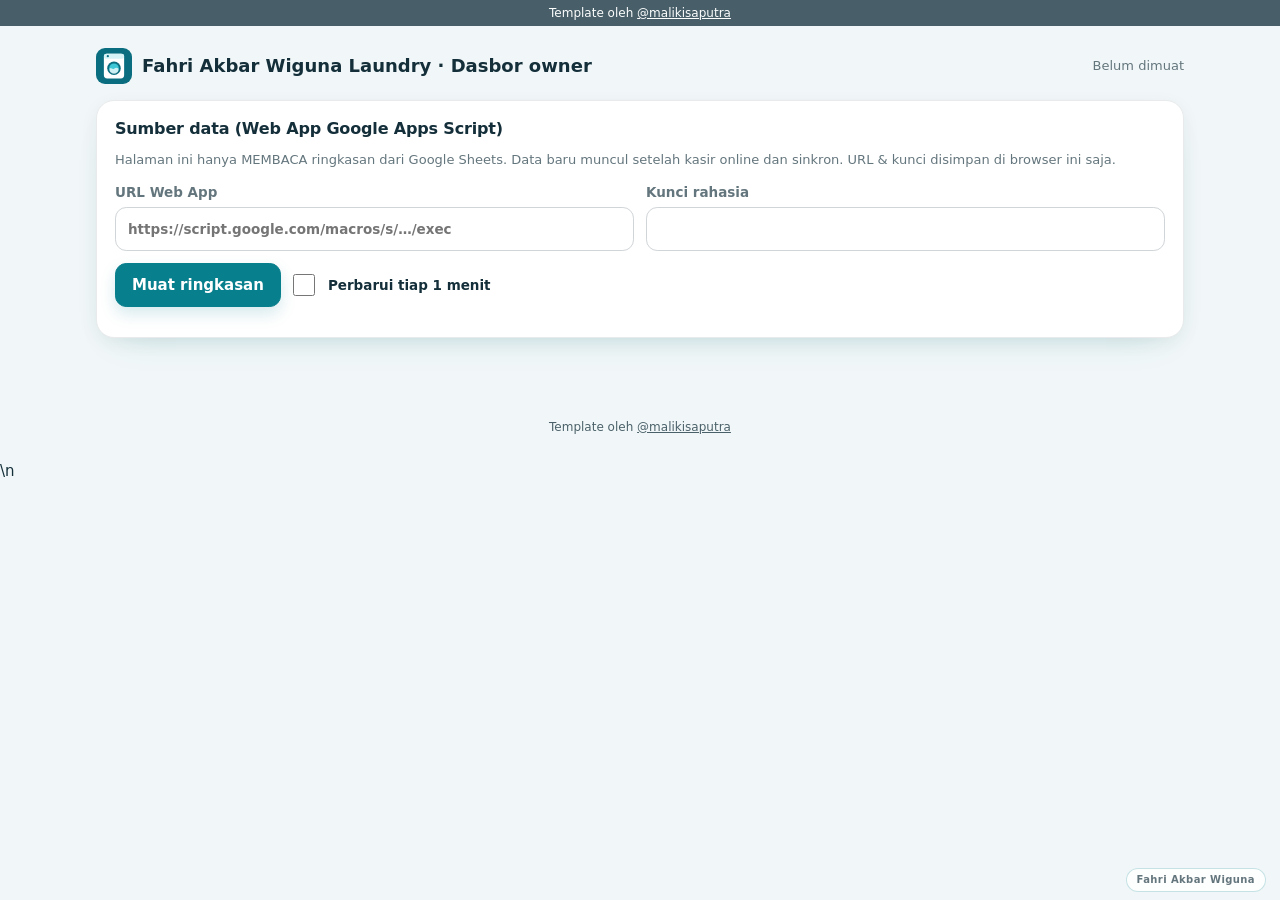
==== owner.html @ 4458c165 "Add files via upload" ====
<!doctype html>
<!-- kredit-maliki: Template oleh Maliki Saputra (@malikisaputra) — https://malikisaputra.biz.id. Lisensi Nonkomersial Maliki Studio: wajib kredit, dilarang dijual (lihat LICENSE). -->
<html lang="id" data-mode="terang">
<head>
<script src="tema.js"></script>
<script>
(function () {
  var m = (window.TEMA && TEMA.mode) || 'terang';
  if (m === 'auto') m = matchMedia('(prefers-color-scheme: dark)').matches ? 'gelap' : 'terang';
  document.documentElement.setAttribute('data-mode', m);
})();
</script>
<link rel="stylesheet" href="tema.css">
<meta charset="utf-8">
<meta name="viewport" content="width=device-width, initial-scale=1, viewport-fit=cover">
<title>Fahri Akbar Wiguna Laundry | Dasbor Owner</title>
<meta name="description" content="Dasbor owner Fahri Akbar Wiguna Laundry untuk memantau omzet, order, status cucian, dan piutang.">
<meta name="theme-color" content="#102d3a">
<link rel="icon" href="ikon.svg" type="image/svg+xml">
<link rel="preconnect" href="https://fonts.googleapis.com">
<link rel="preconnect" href="https://fonts.gstatic.com" crossorigin>
<link id="fontTema" rel="stylesheet" href="https://fonts.googleapis.com/css2?family=Nunito:wght@400;500;600;700;800&display=swap">
<link rel="stylesheet" href="style.css">
<style>
  .owner{max-width:1120px;margin:0 auto;padding:22px 16px 40px}
  .owner-kepala{display:flex;justify-content:space-between;align-items:center;gap:12px;flex-wrap:wrap;margin-bottom:16px}
  .owner-kepala .merek{flex-direction:row;margin:0;gap:10px}
  .owner-kepala .merek span{font-size:18px}
  .status-st{display:grid;grid-template-columns:repeat(5,1fr);gap:8px}
  .status-st div{padding:12px;border-radius:var(--radius);background:var(--latar);text-align:center}
  .status-st b{display:block;font-size:24px}
  .status-st small{color:var(--redup);font-weight:700}
  .tabel-owner{width:100%;border-collapse:collapse;min-width:520px}
  .tabel-owner th,.tabel-owner td{text-align:left;padding:8px 10px;border-top:1px solid var(--garis);font-size:14px}
  .tabel-owner th{color:var(--redup);font-size:12.5px;background:var(--latar);border:0}
  .tabel-owner td:last-child,.tabel-owner th:last-child{text-align:right}
  @media (max-width:760px){.status-st{grid-template-columns:repeat(3,1fr)}}
</style>
</head>
<body>
<header class="kredit-maliki kredit-atas">Template oleh <a href="https://malikisaputra.biz.id" target="_blank" rel="noopener">@malikisaputra</a></header>
<main class="owner">
  <div class="owner-kepala">
    <div class="merek"><img src="ikon.svg" width="36" height="36" alt=""><span><span data-tema-nama>Laundry</span> · Dasbor owner</span></div>
    <span class="redup kecil" id="waktu">Belum dimuat</span>
  </div>

  <form class="panel form" id="formSumber">
    <h3>Sumber data (Web App Google Apps Script)</h3>
    <p class="redup kecil">Halaman ini hanya MEMBACA ringkasan dari Google Sheets. Data baru muncul setelah kasir online dan sinkron. URL &amp; kunci disimpan di browser ini saja.</p>
    <div class="dua">
      <label>URL Web App<input name="url" type="url" required placeholder="https://script.google.com/macros/s/…/exec"></label>
      <label>Kunci rahasia<input name="kunci" required autocomplete="off"></label>
    </div>
    <div class="aksi wrap"><button class="tombol utama">Muat ringkasan</button><label class="cek"><input type="checkbox" name="auto"> <span>Perbarui tiap 1 menit</span></label></div>
    <div id="pesan" class="redup kecil" aria-live="polite"></div>
  </form>

  <section id="isi" hidden>
    <div class="kartu-angka" id="kartu"></div>
    <div class="dua-kolom">
      <div class="panel"><h3>Status cucian</h3><div class="status-st" id="perStatus"></div></div>
      <div class="panel"><h3>Kg 14 hari terakhir</h3><div class="grafik" id="grafik"></div></div>
    </div>
    <div class="panel"><h3>Belum diambil</h3><div class="tabel-bungkus"><table class="tabel-owner" id="tabelBelum"></table></div></div>
  </section>
</main>
<p class="kredit-maliki kredit-bawah" style="margin-bottom:24px">Template oleh <a href="https://malikisaputra.biz.id" target="_blank" rel="noopener">@malikisaputra</a></p>
<script>
/* kredit-maliki: Template oleh Maliki Saputra (@malikisaputra) — https://malikisaputra.biz.id. */
(function () {
  'use strict';
  var KUNCI_LS = 'kasir-laundry-owner';
  var $ = function (s) { return document.querySelector(s); };
  function rp(n) { return 'Rp' + Math.round(n || 0).toLocaleString('id-ID'); }
  function angka(n) { return (Math.round((n || 0) * 10) / 10).toLocaleString('id-ID'); }
  function esc(s) { return String(s == null ? '' : s).replace(/[&<>"']/g, function (c) { return { '&': '&amp;', '<': '&lt;', '>': '&gt;', '"': '&quot;', "'": '&#39;' }[c]; }); }
  function waktu(iso) { if (!iso) return '-'; var d = new Date(iso); return isNaN(d) ? esc(iso) : d.toLocaleDateString('id-ID', { day: 'numeric', month: 'short' }) + ' ' + String(d.getHours()).padStart(2, '0') + ':' + String(d.getMinutes()).padStart(2, '0'); }
  var nama = (window.TEMA && TEMA.nama) || 'Laundry';
  document.querySelectorAll('[data-tema-nama]').forEach(function (e) { e.textContent = nama; });
  window.addEventListener('message', function (e) {
    var t = e.data; if (!t || t.tipe !== 'tema') return;
    var st = document.documentElement.style;
    if (t.utama) st.setProperty('--tema-utama', t.utama);
    if (t.aksen) st.setProperty('--tema-aksen', t.aksen);
    if (t.radius != null) st.setProperty('--tema-radius', typeof t.radius === 'number' ? t.radius + 'px' : t.radius);
    if (t.mode) document.documentElement.setAttribute('data-mode', t.mode === 'gelap' ? 'gelap' : 'terang');
    if (t.nama) document.querySelectorAll('[data-tema-nama]').forEach(function (x) { x.textContent = t.nama; });
  });

  var simpanan = {}; try { simpanan = JSON.parse(localStorage.getItem(KUNCI_LS)) || {}; } catch (e) {}
  var f = $('#formSumber'), timer = null;
  f.url.value = simpanan.url || ''; f.kunci.value = simpanan.kunci || ''; f.auto.checked = !!simpanan.auto;

  function tampil(r) {
    $('#isi').hidden = false;
    $('#waktu').textContent = 'Diperbarui ' + waktu(r.dibuat);
    $('#kartu').innerHTML = [
      ['Omzet hari ini', rp(r.hariIni.omzet), r.hariIni.order + ' order', true],
      ['Kg hari ini', angka(r.hariIni.kg) + ' kg', 'dari ' + r.hariIni.order + ' order'],
      ['Omzet bulan ini', rp(r.bulanIni.omzet), angka(r.bulanIni.kg) + ' kg'],
      ['Belum diambil', r.belumDiambil.length, r.perStatus.siap + ' siap ambil'],
      ['Piutang', rp(r.piutang), 'total sisa bayar']
    ].map(function (k, i) { return '<div class="angka' + (k[3] ? ' sorot' : '') + '" style="--i:' + i + '"><small>' + k[0] + '</small><b>' + k[1] + '</b><span>' + k[2] + '</span></div>'; }).join('');
    var nm = { diterima: 'Diterima', dicuci: 'Dicuci', disetrika: 'Disetrika', siap: 'Siap ambil', diambil: 'Diambil' };
    $('#perStatus').innerHTML = Object.keys(nm).map(function (k) { return '<div><b>' + (r.perStatus[k] || 0) + '</b><small>' + nm[k] + '</small></div>'; }).join('');
    var maks = Math.max.apply(null, r.harian.map(function (h) { return h.kg; }).concat([1]));
    $('#grafik').innerHTML = '<div class="batang-bungkus">' + r.harian.map(function (h, i) { return '<div class="kol' + (i === r.harian.length - 1 ? ' kini' : '') + '" title="' + h.tanggal + ': ' + angka(h.kg) + ' kg"><span class="batang" style="height:' + Math.round(h.kg / maks * 100) + '%;--i:' + i + '"></span><small>' + (+h.tanggal.slice(8)) + '</small></div>'; }).join('') + '</div>';
    $('#tabelBelum').innerHTML = '<thead><tr><th>Nota</th><th>Pelanggan</th><th>Status</th><th>Estimasi</th><th>Sisa</th></tr></thead><tbody>' +
      (r.belumDiambil.map(function (o) { return '<tr><td>' + esc(o.no) + '</td><td>' + esc(o.pelanggan) + '</td><td>' + esc(o.status) + '</td><td>' + waktu(o.estimasi) + '</td><td class="' + (o.sisa ? 'teks-bahaya' : 'teks-ok') + '">' + (o.sisa ? rp(o.sisa) : 'Lunas') + '</td></tr>'; }).join('') || '<tr><td colspan="5" class="redup">Semua cucian sudah diambil.</td></tr>') + '</tbody>';
  }
  function muat() {
    var url = f.url.value.trim(), kunci = f.kunci.value.trim();
    if (!url) return;
    $('#pesan').textContent = 'Memuat…';
    fetch(url + (url.indexOf('?') < 0 ? '?' : '&') + 'kunci=' + encodeURIComponent(kunci))
      .then(function (r) { return r.json(); })
      .then(function (r) { if (!r.ok) throw new Error(r.pesan || 'Gagal'); tampil(r); $('#pesan').textContent = 'Berhasil. ' + r.jumlahOrder + ' order di Google Sheets.'; })
      .catch(function (e) { $('#pesan').innerHTML = '<span class="teks-bahaya">Gagal memuat: ' + esc(e.message) + '. Cek URL (harus berakhiran /exec), kunci, dan akses Web App "Siapa saja".</span>'; });
  }
  f.onsubmit = function (e) {
    e.preventDefault();
    simpanan = { url: f.url.value.trim(), kunci: f.kunci.value.trim(), auto: f.auto.checked };
    try { localStorage.setItem(KUNCI_LS, JSON.stringify(simpanan)); } catch (er) {}
    clearInterval(timer); if (simpanan.auto) timer = setInterval(muat, 60000);
    muat();
  };
  // ?demo: tampilkan data contoh tanpa server
  if (/[?&]demo\b/.test(location.search)) {
    var h = [], kg = [18, 22, 15, 26, 30, 12, 20, 24, 28, 19, 31, 27, 23, 16];
    for (var i = 13; i >= 0; i--) { var d = new Date(); d.setDate(d.getDate() - i); h.push({ tanggal: d.toISOString().slice(0, 10), kg: kg[13 - i], omzet: kg[13 - i] * 8200, order: 4 }); }
    tampil({ dibuat: new Date().toISOString(), jumlahOrder: 52, hariIni: { order: 4, omzet: 131200, kg: 16 }, bulanIni: { order: 47, omzet: 2931500, kg: 248.6 }, perStatus: { diterima: 4, dicuci: 4, disetrika: 5, siap: 4, diambil: 35 }, piutang: 579600, harian: h,
      belumDiambil: [{ no: 'LDR261110-0033', pelanggan: 'Kos Putri Mawar', status: 'Siap ambil', estimasi: new Date().toISOString(), sisa: 0 }, { no: 'LDR261111-0036', pelanggan: 'Bu Lina', status: 'Siap ambil', estimasi: new Date().toISOString(), sisa: 96600 }, { no: 'LDR261112-0039', pelanggan: 'Pak Harun', status: 'Disetrika', estimasi: new Date().toISOString(), sisa: 33000 }] });
    $('#pesan').textContent = 'Mode demo: data contoh.';
  } else if (simpanan.url) { muat(); if (simpanan.auto) timer = setInterval(muat, 60000); }
})();
</script>
<div class="watermark-fahri" aria-label="Identitas pemilik">Fahri Akbar Wiguna</div>\n</body>
</html>
---- tema.css ----
/* TEMA BRAND — palet navy, teal, dan mint */
:root {
  --tema-utama: #087f8c;
  --tema-aksen: #55d6be;
  --tema-radius: 16px;
  --tema-font: "Plus Jakarta Sans", system-ui, sans-serif;
  --tema-latar: #f1f7f8;
  --tema-panel: #ffffff;
  --tema-nav: #102d3a;
  --tema-teks: #142f3a;
}
---- style.css ----
/* kredit-maliki: Template oleh Maliki Saputra (@malikisaputra) — https://malikisaputra.biz.id. Lisensi Nonkomersial Maliki Studio: wajib kredit, dilarang dijual (lihat LICENSE). */
/* Kasir Laundry — tampilan "papan cucian bersih" (lihat DESIGN.md).
   Brand diatur di tema.css. Semua warna lain diturunkan lewat color-mix. Teks di atas --tema-utama & nav
   dihitung otomatis dari luminansi (hitungTeksBagian di app.js). */
:root{
  --utama:var(--tema-utama,#0b6e80);
  --utama-tua:color-mix(in srgb,var(--utama) 78%,#000);
  --utama-muda:color-mix(in srgb,var(--utama) 10%,var(--kartu));
  --utama-teks:color-mix(in srgb,var(--utama) 85%,#000);
  --aksen:var(--tema-aksen,#3cc6d6);
  --aksen-tua:color-mix(in srgb,var(--aksen) 45%,#000);
  --aksen-muda:color-mix(in srgb,var(--aksen) 20%,var(--kartu));
  --bahaya:#b42318; --ok:#0f7a4a;
  --latar:var(--tema-latar,#eef6f8); --kartu:var(--tema-panel,#fff); --teks:var(--tema-teks,#0f2a32);
  --nav:var(--tema-nav,#0c3a45);
  --redup:color-mix(in srgb,var(--teks) 66%,var(--kartu)); --garis:color-mix(in srgb,var(--teks) 10%,var(--kartu)); --garis-kuat:color-mix(in srgb,var(--teks) 20%,var(--kartu));
  --nav-teks:var(--tema-nav-teks,#fff); --nav-redup:color-mix(in srgb,var(--nav-teks) 72%,var(--nav)); --nav-garis:color-mix(in srgb,var(--nav-teks) 12%,var(--nav));
  --isi-utama:var(--tema-utama-teks,#fff);
  --radius:var(--tema-radius,14px); --r-kecil:calc(var(--radius) * .7); --r-besar:calc(var(--radius) + 6px);
  --bayang:0 1px 2px rgba(12,58,69,.05),0 8px 22px -12px rgba(12,58,69,.18);
  --bayang-tinggi:0 2px 4px rgba(12,58,69,.06),0 24px 48px -16px rgba(12,58,69,.3);
  --font:var(--tema-font,"Nunito"),system-ui,-apple-system,"Segoe UI",Roboto,sans-serif;
  --pegas:cubic-bezier(.34,1.4,.64,1); --halus:cubic-bezier(.2,.7,.2,1);
  /* warna kolom status, semua turunan tema */
  --s-diterima:color-mix(in srgb,var(--teks) 45%,var(--kartu));
  --s-dicuci:var(--aksen);
  --s-disetrika:color-mix(in srgb,var(--aksen) 40%,#f59e0b);
  --s-siap:var(--utama);
  --s-diambil:color-mix(in srgb,var(--ok) 80%,var(--kartu));
  color-scheme:light;
}
[data-mode="gelap"]{
  --latar:#0a1619; --kartu:#112227; --teks:#e4f2f5; --nav:#071114;
  --utama-tua:color-mix(in srgb,var(--utama) 55%,#fff);
  --utama-muda:color-mix(in srgb,var(--utama) 24%,var(--kartu));
  --utama-teks:color-mix(in srgb,var(--utama) 30%,#fff);
  --aksen-tua:color-mix(in srgb,var(--aksen) 70%,#fff);
  --aksen-muda:color-mix(in srgb,var(--aksen) 18%,var(--kartu));
  --bahaya:#ff8a7a; --ok:#5fd49b;
  --bayang:0 1px 2px rgba(0,0,0,.3),0 8px 22px -12px rgba(0,0,0,.6);
  --bayang-tinggi:0 24px 48px -16px rgba(0,0,0,.75);
  color-scheme:dark;
}
body,.samping,.panel,.kolom,.kartu-order,.tombol,.chip,.nav,.angka,.tabel-bungkus,.bawah,dialog,input,select,textarea,.thumb,.pelanggan,.masuk-merek,.masuk-form,.masuk-kartu{transition:background-color .35s,color .35s,border-color .35s}
*{box-sizing:border-box}
html,body{margin:0}
body{font:15px/1.5 var(--font);background:var(--latar);color:var(--teks);-webkit-font-smoothing:antialiased;font-feature-settings:"tnum" 1;min-height:100vh}
button,input,select,textarea{font:inherit;color:inherit}
button{cursor:pointer;-webkit-tap-highlight-color:transparent}
[hidden]{display:none!important}
svg:not(.ilus){width:20px;height:20px;flex:none;fill:none;stroke:currentColor;stroke-width:1.9;stroke-linecap:round;stroke-linejoin:round}
h1,h2,h3,h4{margin:0;line-height:1.2;letter-spacing:-.01em}
h2{font-size:26px;font-weight:800}
h3{font-size:16px;font-weight:800}
a{color:var(--utama-teks)}
code{font-size:.9em;background:var(--utama-muda);padding:1px 5px;border-radius:6px}
.redup{color:var(--redup)} .kecil{font-size:13px}
.teks-bahaya{color:var(--bahaya)} .teks-ok{color:var(--ok)}
.sr{position:absolute;width:1px;height:1px;overflow:hidden;clip:rect(0 0 0 0);white-space:nowrap}
:focus-visible{outline:2.5px solid var(--utama);outline-offset:2px}
.kredit-maliki{text-align:center;font:12px/1.5 system-ui,sans-serif;opacity:.75;margin:0}
.kredit-maliki a{color:inherit}
.kredit-atas{padding:4px 16px;background:var(--nav);color:var(--nav-teks)}
.kredit-bawah{margin:24px auto 100px;padding:0 16px}

/* ---------- Tombol & input ---------- */
.tombol{display:inline-flex;align-items:center;justify-content:center;gap:8px;min-height:44px;padding:0 16px;border:1px solid var(--garis-kuat);border-radius:var(--r-kecil);background:var(--kartu);font-weight:700;text-decoration:none;color:var(--teks);transition:transform .15s,background-color .2s,border-color .2s,box-shadow .2s}
.tombol:hover{border-color:var(--utama);box-shadow:var(--bayang)}
.tombol:active{transform:scale(.97)}
.tombol.utama{background:var(--utama);border-color:var(--utama);color:var(--isi-utama)}
.tombol.utama:hover{background:var(--utama-tua)}
.tombol.utama:disabled{opacity:.45;cursor:not-allowed;box-shadow:none}
.tombol.besar{min-height:54px;width:100%;font-size:16px;border-radius:var(--radius)}
.tombol.kecil{min-height:44px;padding:0 12px;font-size:14px}
.tombol.bahaya{color:var(--bahaya);border-color:color-mix(in srgb,var(--bahaya) 40%,var(--kartu))}
.tombol.wa{background:#167a43;border-color:#167a43;color:#fff}
.ikon-btn{display:inline-grid;place-items:center;width:44px;height:44px;border:0;border-radius:50%;background:transparent;color:inherit}
.ikon-btn:hover{background:var(--utama-muda)}
input:not([type=checkbox]):not([type=radio]),select,textarea{width:100%;min-height:44px;padding:9px 12px;border:1px solid var(--garis-kuat);border-radius:var(--r-kecil);background:var(--kartu);color:var(--teks)}
input:focus,select:focus,textarea:focus{outline:none;border-color:var(--utama);box-shadow:0 0 0 3px color-mix(in srgb,var(--utama) 22%,transparent)}
textarea{resize:vertical}
label{display:grid;gap:5px;font-size:13.5px;font-weight:700;color:var(--redup)}
label.cek{display:flex;align-items:center;gap:10px;min-height:44px;color:var(--teks);font-weight:600}
label.cek input{width:22px;height:22px;accent-color:var(--utama)}
.aksi{display:flex;gap:8px;align-items:center}
.aksi.wrap,.wrap{flex-wrap:wrap}
.lencana{display:inline-grid;place-items:center;min-width:24px;height:22px;padding:0 7px;border-radius:99px;background:var(--aksen-muda);color:var(--aksen-tua);font-size:12px;font-weight:800}
.avatar{display:inline-grid;place-items:center;width:36px;height:36px;border-radius:50%;background:var(--aksen);color:#08323a;font-weight:800;font-size:13px;flex:none}

/* ---------- Layout ---------- */
.app{display:grid;grid-template-columns:104px minmax(0,1fr);min-height:calc(100vh - 26px)}
.samping{position:sticky;top:0;height:100vh;display:flex;flex-direction:column;gap:4px;padding:14px 10px;background:var(--nav);color:var(--nav-teks)}
.merek{display:flex;flex-direction:column;align-items:center;gap:6px;margin-bottom:12px;text-align:center}
.merek span{font-weight:800;font-size:12.5px;line-height:1.2}
.nav{display:flex;flex-direction:column;align-items:center;gap:4px;min-height:60px;padding:8px 4px;border:0;border-radius:var(--radius);background:transparent;color:var(--nav-redup);font-size:12.5px;font-weight:700;transition:background-color .2s,color .2s,transform .15s}
.nav svg{width:22px;height:22px}
.nav:hover{color:var(--nav-teks);background:var(--nav-garis)}
.nav.aktif{background:var(--utama);color:var(--isi-utama)}
.samping .sinkron-chip{margin-top:auto;font-size:11px;text-align:center;justify-content:center}
.pengguna{display:flex;flex-direction:column;align-items:center;gap:4px;padding-top:10px;border-top:1px solid var(--nav-garis);font-size:12.5px;font-weight:700}
.pengguna .ikon-btn{color:var(--nav-redup)}
main{min-width:0;padding:22px 26px 40px}
.hal{display:none}
.hal.aktif{display:block;animation:halMasuk .35s var(--halus)}
@keyframes halMasuk{from{opacity:0;transform:translateY(10px)}}
.hal-kepala{display:flex;justify-content:space-between;align-items:flex-end;gap:12px;flex-wrap:wrap;margin-bottom:16px}
.panel{background:var(--kartu);border:1px solid var(--garis);border-radius:var(--r-besar);padding:18px;box-shadow:var(--bayang);margin:0 0 16px}
.panel h3{margin-bottom:12px}
.dua-kolom{display:grid;grid-template-columns:1fr 1fr;gap:16px}
.dua{display:grid;grid-template-columns:1fr 1fr;gap:12px}
.form{display:grid;gap:12px}
.form.sebaris{grid-template-columns:1fr 1fr auto auto;align-items:center;margin-top:10px}
.cari{position:relative;display:block;min-width:240px}
.cari svg{position:absolute;left:12px;top:12px;color:var(--redup)}
.cari input[type=search]{padding-left:40px}
.bawah{display:none}

/* ---------- Ilustrasi ---------- */
.thumb{display:grid;place-items:center;border-radius:var(--radius);background:linear-gradient(160deg,var(--aksen-muda),var(--utama-muda))}
.ilus{width:100%;height:auto;display:block}
.ilus .air{animation:air 2.6s ease-in-out infinite;transform-origin:60px 66px}
.ilus .uap{animation:uap 2.4s ease-in-out infinite}
@keyframes air{50%{transform:rotate(-8deg) translateY(-1px)}}
@keyframes uap{50%{transform:translateY(-3px);opacity:.5}}

/* ---------- Masuk ---------- */
.masuk{display:grid;grid-template-columns:1.1fr 1fr;min-height:calc(100vh - 26px)}
.masuk-merek{background:var(--nav);color:var(--nav-teks);padding:40px;display:flex;flex-direction:column;justify-content:center;gap:26px}
.masuk-merek .merek{flex-direction:row;align-items:center;gap:10px;margin:0}
.masuk-merek .merek span{font-size:18px}
.masuk-ilus{display:grid;grid-template-columns:repeat(3,1fr);gap:14px;max-width:420px}
.masuk-ilus .thumb{aspect-ratio:1;padding:12px;background:color-mix(in srgb,var(--nav-teks) 8%,var(--nav));animation:munculPop .5s var(--pegas) both;animation-delay:calc(var(--i) * 60ms)}
.masuk-slogan{font-size:22px;font-weight:800;line-height:1.35;margin:0;max-width:420px}
.masuk-form{display:grid;place-items:center;padding:30px 18px}
.masuk-kartu{width:100%;max-width:380px;background:var(--kartu);border:1px solid var(--garis);border-radius:var(--r-besar);padding:26px;box-shadow:var(--bayang-tinggi);text-align:center}
.masuk-kartu h1{font-size:24px;font-weight:800;margin-bottom:4px}
.pilih-kasir{display:flex;gap:8px;justify-content:center;flex-wrap:wrap;margin:16px 0}
.pilih-kasir button{min-height:44px;padding:0 18px;border:1px solid var(--garis-kuat);border-radius:99px;background:var(--kartu);font-weight:700}
.pilih-kasir .aktif{background:var(--utama);border-color:var(--utama);color:var(--isi-utama)}
.pin-titik{display:flex;gap:14px;justify-content:center;margin:8px 0 18px}
.pin-titik i{width:14px;height:14px;border-radius:50%;border:2px solid var(--garis-kuat);transition:background-color .15s,transform .2s var(--pegas)}
.pin-titik i.isi{background:var(--utama);border-color:var(--utama);transform:scale(1.15)}
.pin-titik.salah{animation:goyang .35s}
@keyframes goyang{25%{transform:translateX(-8px)}75%{transform:translateX(8px)}}
.pad{display:grid;grid-template-columns:repeat(3,1fr);gap:10px;margin-bottom:12px}
.pad button{min-height:60px;border:1px solid var(--garis);border-radius:var(--radius);background:var(--latar);font-size:22px;font-weight:800;transition:transform .12s,background-color .2s}
.pad button:active{transform:scale(.94);background:var(--utama-muda)}

/* ---------- Order baru ---------- */
.order-grid{display:grid;grid-template-columns:1fr 340px;gap:16px;align-items:start}
fieldset.panel{min-width:0}
legend{font-weight:800;font-size:16px;padding:0 6px;margin-left:-6px}
.pilih-layanan{display:grid;grid-template-columns:repeat(auto-fill,minmax(128px,1fr));gap:10px;margin-bottom:12px}
.kartu-layanan{display:grid;gap:2px;justify-items:start;text-align:left;padding:8px 8px 10px;border:1px solid var(--garis);border-radius:var(--radius);background:var(--kartu);transition:transform .2s var(--pegas),border-color .2s,box-shadow .2s}
.kartu-layanan:hover{border-color:var(--utama);box-shadow:var(--bayang);transform:translateY(-2px)}
.kartu-layanan:active{transform:scale(.97)}
.kartu-layanan .thumb{width:100%;aspect-ratio:1.25;padding:6px 14px;margin-bottom:4px}
.kartu-layanan b{font-size:14px;line-height:1.25}
.kartu-layanan small{color:var(--redup);font-weight:700;font-size:12.5px}
.item-order{list-style:none;margin:0;padding:0;display:grid;gap:8px}
.item-order li{display:grid;grid-template-columns:48px 1fr 130px 92px 44px;align-items:center;gap:10px;padding:8px;border-radius:var(--radius);background:var(--latar);animation:munculPop .3s var(--pegas)}
.item-order li.kosong{display:block;padding:14px;color:var(--redup);text-align:center;background:transparent;border:1.5px dashed var(--garis-kuat)}
.thumb.kecil{width:48px;height:48px;padding:5px}
.it-nama{display:grid}.it-nama small{color:var(--redup);font-size:12.5px}
.it-qty{display:flex;align-items:center;gap:6px;color:var(--teks)}
.it-qty input{text-align:right;font-weight:800;font-size:17px}
.it-qty em{font-style:normal;font-weight:700;color:var(--redup);min-width:22px}
.it-jml{text-align:right}
.segmen-paket{display:grid;grid-template-columns:repeat(3,1fr);gap:8px;margin-bottom:12px}
.segmen-paket label{position:relative;color:var(--teks)}
.segmen-paket input{position:absolute;opacity:0;inset:0}
.segmen-paket span{display:grid;min-height:56px;padding:8px 12px;border:1.5px solid var(--garis-kuat);border-radius:var(--radius);cursor:pointer;transition:border-color .2s,background-color .2s}
.segmen-paket small{color:var(--redup);font-weight:600}
.segmen-paket input:checked+span{border-color:var(--utama);background:var(--utama-muda)}
.segmen-paket input:focus-visible+span{outline:2.5px solid var(--utama);outline-offset:2px}
fieldset .dua,fieldset>label{margin-bottom:10px}
.ringkas-order{position:sticky;top:16px;display:grid;gap:10px}
.ringkas-order h3{margin:0}
.baris{display:flex;justify-content:space-between;gap:10px;align-items:baseline}
.baris.total{padding-top:10px;border-top:1px dashed var(--garis-kuat)}
.total-besar{font-size:30px;font-weight:800;letter-spacing:-.02em}
.aksi-dp{display:grid;grid-template-columns:1fr 1fr 1fr;gap:6px}
.aksi-dp select{min-height:44px;padding:0 8px}

/* ---------- Papan status ---------- */
.chip-baris{display:flex;gap:8px;overflow-x:auto;padding-bottom:6px;margin-bottom:12px;scrollbar-width:thin}
.chip{flex:none;display:inline-flex;align-items:center;gap:8px;min-height:44px;padding:0 14px;border:1px solid var(--garis-kuat);border-radius:99px;background:var(--kartu);font-weight:700;font-size:14px}
.chip span{font-size:12px;padding:1px 7px;border-radius:99px;background:var(--utama-muda);color:var(--utama-teks)}
.chip.aktif{background:var(--utama);border-color:var(--utama);color:var(--isi-utama)}
.chip.aktif span{background:color-mix(in srgb,var(--isi-utama) 22%,transparent);color:inherit}
.papan{display:grid;grid-template-columns:repeat(4,minmax(220px,1fr));gap:12px;align-items:start}
.papan.satu{grid-template-columns:minmax(0,1fr)}
.papan.satu .kolom-isi{display:grid;grid-template-columns:repeat(auto-fill,minmax(250px,1fr));gap:10px}
.kolom{background:color-mix(in srgb,var(--kartu) 55%,var(--latar));border:1px solid var(--garis);border-radius:var(--r-besar);padding:10px;min-width:0}
.kolom header{display:flex;align-items:center;gap:8px;padding:4px 6px 10px}
.kolom header h3{font-size:15px;flex:1}
.titik-s{width:10px;height:10px;border-radius:50%;background:var(--warna-s)}
.kolom[data-s="diterima"]{--warna-s:var(--s-diterima)} .kolom[data-s="dicuci"]{--warna-s:var(--s-dicuci)} .kolom[data-s="disetrika"]{--warna-s:var(--s-disetrika)} .kolom[data-s="siap"]{--warna-s:var(--s-siap)} .kolom[data-s="diambil"]{--warna-s:var(--s-diambil)}
.kolom-isi{display:grid;gap:8px}
.kartu-order{position:relative;background:var(--kartu);border:1px solid var(--garis);border-left:4px solid var(--warna-s);border-radius:var(--radius);box-shadow:var(--bayang);overflow:hidden;animation:munculPop .4s var(--pegas) both;animation-delay:calc(var(--i) * 35ms);transition:transform .2s var(--pegas),box-shadow .2s}
.kartu-order:hover{transform:translateY(-2px);box-shadow:var(--bayang-tinggi)}
.ko-buka{display:grid;gap:4px;width:100%;padding:11px 12px 8px;border:0;background:transparent;text-align:left}
.ko-atas{display:flex;justify-content:space-between;gap:6px;align-items:center}
.ko-atas b{font-size:15px}
.tag-paket{font-size:11px;font-weight:800;padding:2px 8px;border-radius:99px;background:var(--aksen-muda);color:var(--aksen-tua);text-transform:uppercase;letter-spacing:.04em}
.ko-item{font-size:13px;color:var(--redup);line-height:1.35}
.ko-bawah{display:flex;justify-content:space-between;gap:6px;font-size:12.5px;flex-wrap:wrap}
.maju{display:flex;align-items:center;justify-content:center;gap:6px;width:100%;min-height:44px;border:0;border-top:1px solid var(--garis);background:var(--utama-muda);color:var(--utama-teks);font-weight:800;font-size:13.5px;transition:background-color .2s}
.maju:hover{background:var(--utama);color:var(--isi-utama)}
.maju svg{width:16px;height:16px;transition:transform .2s}
.maju:hover svg{transform:translateX(3px)}
.kosong{color:var(--redup);font-size:13.5px;text-align:center;padding:14px 6px;margin:0}
@keyframes munculPop{from{opacity:0;transform:translateY(8px) scale(.97)}}

/* ---------- Pelanggan ---------- */
.daftar-pelanggan{display:grid;grid-template-columns:repeat(auto-fill,minmax(320px,1fr));gap:10px}
.pelanggan{display:flex;align-items:center;gap:12px;min-height:64px;padding:12px 14px;border:1px solid var(--garis);border-radius:var(--radius);background:var(--kartu);text-align:left;box-shadow:var(--bayang);animation:munculPop .35s var(--pegas) both;animation-delay:calc(var(--i) * 30ms)}
.pelanggan:hover{border-color:var(--utama)}
.pl-info{flex:1;display:grid;min-width:0}.pl-info small{color:var(--redup);font-size:12.5px}
.pl-angka{display:grid;text-align:right}.pl-angka small{font-size:12px}

/* ---------- Laporan ---------- */
.kartu-angka{display:grid;grid-template-columns:repeat(5,1fr);gap:12px;margin-bottom:16px}
.angka{display:grid;gap:2px;padding:16px;border:1px solid var(--garis);border-radius:var(--r-besar);background:var(--kartu);box-shadow:var(--bayang);animation:munculPop .4s var(--pegas) both;animation-delay:calc(var(--i) * 50ms)}
.angka small{font-weight:700;color:var(--redup)}
.angka b{font-size:24px;font-weight:800;letter-spacing:-.02em}
.angka span{font-size:12.5px;color:var(--redup)}
.angka.sorot{background:var(--utama);color:var(--isi-utama);border-color:var(--utama)}
.angka.sorot small,.angka.sorot span{color:color-mix(in srgb,var(--isi-utama) 80%,transparent)}
.batang-bungkus{display:flex;align-items:flex-end;gap:3px;height:170px;padding-top:6px}
.kol{flex:1;display:flex;flex-direction:column;align-items:center;justify-content:flex-end;height:100%;gap:4px;min-width:0}
.batang{display:block;width:100%;max-width:22px;min-height:2px;border-radius:5px 5px 2px 2px;background:var(--aksen);transform-origin:bottom;animation:tumbuh .6s var(--halus) both;animation-delay:calc(var(--i) * 15ms)}
.kol.kini .batang{background:var(--utama)}
.kol small{font-size:10.5px;color:var(--redup);height:14px}
@keyframes tumbuh{from{transform:scaleY(0)}}
.daftar-mini{list-style:none;margin:0;padding:0;display:grid;gap:4px;max-height:340px;overflow:auto}
.daftar-mini button{display:flex;justify-content:space-between;gap:10px;align-items:center;width:100%;min-height:44px;padding:8px 10px;border:0;border-radius:var(--r-kecil);background:transparent;text-align:left}
.daftar-mini button:hover{background:var(--utama-muda)}

/* ---------- Atur ---------- */
.tabel-bungkus{overflow-x:auto;border:1px solid var(--garis);border-radius:var(--radius);margin-bottom:12px}
.tabel{width:100%;border-collapse:collapse;min-width:560px}
.tabel th{text-align:left;font-size:12.5px;color:var(--redup);padding:10px;background:var(--latar)}
.tabel td{padding:6px 8px;border-top:1px solid var(--garis)}
.daftar-kasir{list-style:none;margin:0;padding:0;display:grid;gap:6px}
.daftar-kasir li{display:flex;align-items:center;gap:10px}
.daftar-kasir li>span:nth-child(2){flex:1}
.sinkron-chip{display:inline-flex;align-items:center;gap:6px;padding:4px 10px;border-radius:99px;font-size:12.5px;font-weight:800;line-height:1.3}
.sinkron-chip::before{content:"";width:8px;height:8px;border-radius:50%;background:currentColor;flex:none}
.sinkron-chip.mati{color:var(--nav-redup);background:var(--nav-garis)}
.sinkron-chip.ok{color:#0f7a4a;background:#dcf5e8}
.sinkron-chip.antri,.sinkron-chip.jalan{color:#8a5300;background:#fdf0d5}
.sinkron-chip.galat{color:#a01b10;background:#fde4e1}
.status-sinkron{display:grid;gap:4px;justify-items:start}
.status-sinkron .sinkron-chip.mati{color:var(--redup);background:var(--latar)}

/* ---------- Dialog ---------- */
dialog{width:min(560px,calc(100vw - 24px));max-height:calc(100vh - 32px);border:0;border-radius:var(--r-besar);padding:0;background:var(--kartu);color:var(--teks);box-shadow:var(--bayang-tinggi)}
dialog[open]{animation:dlgMasuk .35s var(--pegas)}
dialog::backdrop{background:rgba(6,30,36,.45);backdrop-filter:blur(3px)}
@keyframes dlgMasuk{from{opacity:0;transform:translateY(20px) scale(.97)}}
#dlgIsi{padding:20px;display:grid;gap:14px}
.dlg-kepala{display:flex;justify-content:space-between;align-items:flex-start;gap:10px}
.dlg-kepala h3{font-size:20px}
.dlg-aksi{display:flex;gap:8px;justify-content:flex-end}
.alur{list-style:none;margin:0;padding:0;display:grid;grid-template-columns:repeat(5,1fr);gap:4px;text-align:center}
.alur li{display:grid;justify-items:center;gap:3px;position:relative;font-size:12px}
.alur li span{width:16px;height:16px;border-radius:50%;border:2px solid var(--garis-kuat);background:var(--kartu);z-index:1}
.alur li::before{content:"";position:absolute;top:7px;left:-50%;right:50%;height:2px;background:var(--garis-kuat)}
.alur li:first-child::before{display:none}
.alur li.lewat span,.alur li.kini span{background:var(--utama);border-color:var(--utama)}
.alur li.lewat::before,.alur li.kini::before{background:var(--utama)}
.alur li.kini span{box-shadow:0 0 0 5px color-mix(in srgb,var(--utama) 22%,transparent)}
.alur small{color:var(--redup);font-size:10.5px}
.rincian{list-style:none;margin:0;padding:12px;display:grid;gap:6px;background:var(--latar);border-radius:var(--radius)}
.rincian li{display:flex;justify-content:space-between;gap:10px}
.rincian small{color:var(--redup)}
.rincian li.total{border-top:1px dashed var(--garis-kuat);padding-top:8px;font-size:17px;font-weight:800}
.catatan-o{margin:0;font-size:14px;line-height:1.6}
h4{font-size:14px}

/* ---------- Toast ---------- */
.toast{position:fixed;left:50%;bottom:24px;transform:translate(-50%,30px);opacity:0;pointer-events:none;background:var(--nav);color:var(--nav-teks);padding:12px 18px;border-radius:99px;font-weight:700;box-shadow:var(--bayang-tinggi);transition:transform .35s var(--pegas),opacity .25s;z-index:50;max-width:calc(100vw - 32px);text-align:center}
.toast.tampil{transform:translate(-50%,0);opacity:1}

/* ---------- Responsif ---------- */
@media (max-width:1180px){.kartu-angka{grid-template-columns:repeat(3,1fr)}.papan{grid-template-columns:repeat(2,minmax(0,1fr))}}
@media (max-width:960px){.order-grid{grid-template-columns:1fr}.ringkas-order{position:static}.dua-kolom{grid-template-columns:1fr}}
@media (max-width:760px){
  .app{grid-template-columns:minmax(0,1fr)}
  .samping{display:none}
  main{padding:16px 16px 96px}
  h2{font-size:22px}
  .bawah{display:flex;position:fixed;left:0;right:0;bottom:0;z-index:20;background:var(--nav);padding:6px 6px calc(6px + env(safe-area-inset-bottom));gap:2px}
  .bawah .nav{flex:1;min-height:56px;font-size:11px;padding:6px 2px}
  .papan{grid-template-columns:1fr}
  .kartu-angka{grid-template-columns:1fr 1fr}
  .kartu-angka .angka:first-child{grid-column:1/-1}
  .dua,.form.sebaris{grid-template-columns:1fr}
  .cari{min-width:0;flex:1}
  .hal-kepala .aksi{width:100%}
  .item-order li{grid-template-columns:44px 1fr 92px 44px;grid-template-areas:"t n n x" "t q q j"}
  .item-order .thumb{grid-area:t}.it-nama{grid-area:n}.it-qty{grid-area:q}.it-jml{grid-area:j}.item-order .ikon-btn{grid-area:x}
  .segmen-paket span{padding:8px}
  .masuk{grid-template-columns:1fr}
  .masuk-merek{padding:24px 18px;gap:14px}
  .masuk-ilus{grid-template-columns:repeat(6,1fr);gap:6px}
  .masuk-ilus .thumb{padding:5px}
  .masuk-slogan{font-size:17px}
  .daftar-pelanggan{grid-template-columns:1fr}
  .pilih-layanan{grid-template-columns:repeat(3,1fr);gap:8px}
  .kartu-layanan .thumb{aspect-ratio:1.5;padding:4px 8px}
  .kartu-layanan b{font-size:13px}
  .alur b{font-size:10.5px}
}

/* customizer: sorot bagian & mode pilih (tap-untuk-pilih) */
[data-sorot]{outline:2px dashed #f43f5e!important;outline-offset:-2px;animation:sorotDenyut 1.1s ease-in-out infinite}
@keyframes sorotDenyut{50%{outline-color:color-mix(in srgb,#f43f5e 35%,transparent)}}
.label-sorot{position:fixed;z-index:9999;pointer-events:none;background:#f43f5e;color:#fff;font:700 11px/1 system-ui,sans-serif;padding:4px 7px;border-radius:6px;white-space:nowrap}
html.mode-pilih,html.mode-pilih *{cursor:crosshair!important}
html.mode-pilih [data-pilih-hover]{outline:2px solid #f43f5e!important;outline-offset:-2px}

@media (prefers-reduced-motion:reduce){
  *,*::before,*::after{animation:none!important;transition:none!important}
}

/* ---------- Struk 58mm ---------- */
.struk{display:none}
@media print{
  @page{size:58mm auto;margin:0}
  body{background:#fff}
  body>*:not(.struk){display:none!important}
  .struk{display:block;width:58mm;padding:3mm 2.5mm;font:11px/1.35 "Courier New",monospace;color:#000}
  .struk .tengah{text-align:center}
  .struk .gr{border-top:1px dashed #000;margin:4px 0}
  .struk .br{display:flex;justify-content:space-between;gap:4px}
  .struk h4{margin:0;font-size:13px}
}
/* penyesuaian lebar sempit */
.tombol{white-space:nowrap}
.aksi input,.aksi .cari{min-width:0;flex:1}
@media (max-width:760px){
  .kartu-angka{grid-template-columns:repeat(2,minmax(0,1fr))}
  .angka b{font-size:20px;overflow-wrap:anywhere}
  .batang-bungkus{gap:2px}
}
.form>*,.panel>*{min-width:0}
.tabel-bungkus,.it-qty{position:relative}
.form h3,.form p{margin:0}

/* Penyempurnaan visual brand Fahri Akbar Wiguna */
:root { --bayang: 0 5px 18px rgba(16,45,58,.06), 0 16px 36px -24px rgba(8,127,140,.25); }
.samping { box-shadow: 8px 0 28px rgba(16,45,58,.08); }
.panel { border-radius: 18px; }
.tombol.utama { box-shadow: 0 7px 16px rgba(8,127,140,.16); }
.tombol.utama:hover { transform: translateY(-1px); }
.kartu-layanan, .kartu-order { border-radius: 16px; }
.watermark-fahri {
  position: fixed; z-index: 20; right: 14px; bottom: 8px;
  padding: 5px 10px; border: 1px solid color-mix(in srgb,var(--utama) 22%,transparent);
  border-radius: 999px; background: color-mix(in srgb,var(--kartu) 82%,transparent);
  color: var(--redup); font: 700 10px/1.2 system-ui,sans-serif;
  letter-spacing: .04em; pointer-events: none; backdrop-filter: blur(8px);
}
@media(max-width:760px){ .watermark-fahri{bottom:68px;right:8px;font-size:9px} }
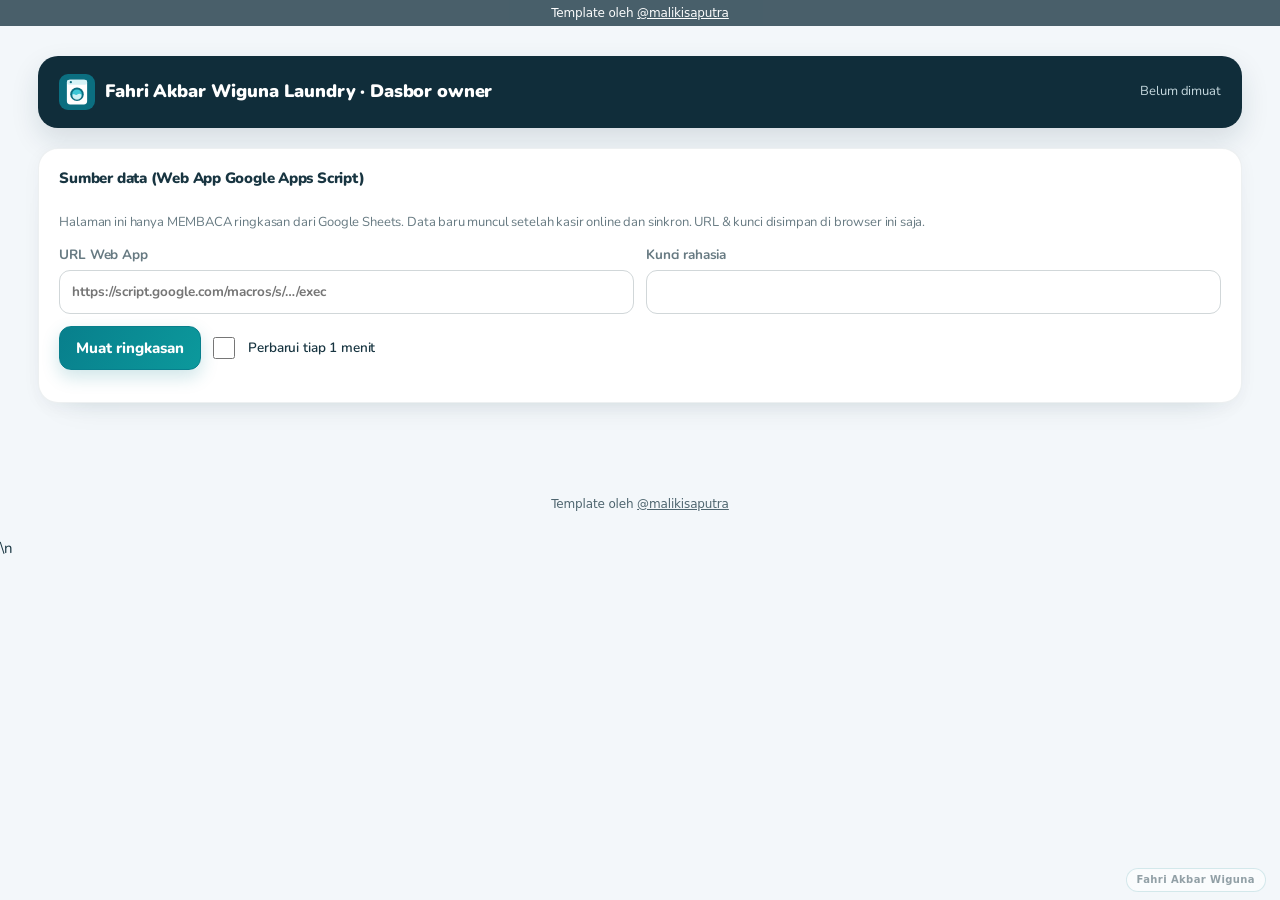
==== commit 86352bd4: "Polish owner dashboard UI" ====
--- a/owner.html
+++ b/owner.html
@@ -35,6 +35,22 @@
   .tabel-owner th{color:var(--redup);font-size:12.5px;background:var(--latar);border:0}
   .tabel-owner td:last-child,.tabel-owner th:last-child{text-align:right}
   @media (max-width:760px){.status-st{grid-template-columns:repeat(3,1fr)}}
+
+/* Owner dashboard refresh */
+.owner { max-width:1280px;padding:30px clamp(16px,3vw,40px) 48px; }
+.owner-kepala { padding:18px 21px;background:var(--nav);color:#fff;border-radius:20px;box-shadow:0 12px 28px rgba(16,45,58,.13);margin-bottom:20px; }
+.owner-kepala .merek span { color:#fff;font-weight:900; }
+.owner-kepala .redup { color:#c6d9df; }
+.owner .form { margin-bottom:20px; }
+.owner #isi { display:grid;gap:18px; }
+.owner #isi>.dua-kolom { margin:0; }
+.owner .status-st div { background:#f0f6f7;border:1px solid #e1ecef;border-radius:14px; }
+.owner .status-st b { color:#087f8c;font-size:28px; }
+.owner .tabel-owner th { padding:13px 12px; }
+.owner .tabel-owner td { padding:12px; }
+.owner .panel { border-radius:20px; }
+@media(max-width:760px) { .owner{padding:16px 12px 30px}.owner-kepala{padding:15px;border-radius:16px}.owner .status-st{grid-template-columns:repeat(2,1fr)} }
+
 </style>
 </head>
 <body>
@@ -70,7 +86,7 @@
 /* kredit-maliki: Template oleh Maliki Saputra (@malikisaputra) — https://malikisaputra.biz.id. */
 (function () {
   'use strict';
-  var KUNCI_LS = 'kasir-laundry-owner';
+  var KUNCI_LS = 'Fahri31';
   var $ = function (s) { return document.querySelector(s); };
   function rp(n) { return 'Rp' + Math.round(n || 0).toLocaleString('id-ID'); }
   function angka(n) { return (Math.round((n || 0) * 10) / 10).toLocaleString('id-ID'); }
--- a/style.css
+++ b/style.css
@@ -364,3 +364,87 @@
   letter-spacing: .04em; pointer-events: none; backdrop-filter: blur(8px);
 }
 @media(max-width:760px){ .watermark-fahri{bottom:68px;right:8px;font-size:9px} }
+
+
+/* ============================================================
+   FAHRI AKBAR WIGUNA LAUNDRY — Dashboard refresh
+   UI polish only. Existing IDs, forms, and app logic are intact.
+   ============================================================ */
+:root {
+  --tema-utama: #087f8c;
+  --tema-aksen: #65dbc5;
+  --tema-radius: 18px;
+  --tema-font: "Plus Jakarta Sans", "Nunito", system-ui, sans-serif;
+  --tema-latar: #f3f7fa;
+  --tema-panel: #ffffff;
+  --tema-nav: #102d3a;
+  --tema-teks: #183541;
+}
+body { letter-spacing: -.01em; }
+.app { grid-template-columns: 248px minmax(0,1fr); background:var(--latar); }
+.samping {
+  width:248px; padding:24px 16px; gap:7px; align-items:stretch;
+  box-shadow: 10px 0 34px rgba(16,45,58,.09);
+  border-right:1px solid rgba(255,255,255,.07);
+}
+.samping .merek { flex-direction:row; justify-content:flex-start; gap:11px; padding:4px 10px 24px; margin-bottom:10px; }
+.samping .merek img { width:42px;height:42px;border-radius:14px;box-shadow:0 7px 18px rgba(0,0,0,.18); }
+.samping .merek span { font-size:15px;font-weight:900;line-height:1.25;max-width:145px; }
+.samping .nav {
+  justify-content:flex-start; flex-direction:row; gap:13px; width:100%;
+  min-height:48px; padding:0 14px; border-radius:13px; font-size:14px;
+  color:var(--nav-redup); transition:background .2s,color .2s,transform .2s;
+}
+.samping .nav svg { width:19px;height:19px; }
+.samping .nav:hover { color:#fff;background:rgba(255,255,255,.08);transform:translateX(2px); }
+.samping .nav.aktif { color:#fff;background:linear-gradient(105deg,#087f8c,#0e9b9a);box-shadow:0 8px 20px rgba(8,127,140,.25); }
+.samping .sinkron-chip { margin:16px 5px 8px;justify-content:center; }
+.samping .pengguna { margin-top:auto;padding:14px 7px 4px;border-top:1px solid var(--nav-garis);gap:9px; }
+.samping #namaKasir { flex:1;min-width:0;font-size:13px;font-weight:800;overflow:hidden;text-overflow:ellipsis; }
+main { max-width:1600px;width:100%;margin:0 auto;padding:34px clamp(20px,3vw,48px) 60px; }
+.hal-kepala { align-items:center; margin-bottom:22px; gap:16px; }
+.hal-kepala h2 { font-size:clamp(24px,2vw,30px);font-weight:900;letter-spacing:-.04em;color:var(--teks); }
+.hal-kepala .redup { margin-top:6px;display:block; }
+.panel {
+  border:1px solid rgba(24,53,65,.075); border-radius:19px;
+  box-shadow:0 4px 18px rgba(17,54,68,.045),0 18px 34px -28px rgba(17,54,68,.22);
+  padding:20px;
+}
+.panel h3 { font-size:15px;font-weight:850;letter-spacing:-.015em;margin-bottom:14px; }
+.order-grid { gap:20px; }
+.ringkas-order { border:1px solid rgba(8,127,140,.14); }
+.tombol { border-radius:12px;font-weight:800; }
+.tombol.utama { background:linear-gradient(120deg,#087f8c,#0c999c);border-color:#087f8c;box-shadow:0 7px 18px rgba(8,127,140,.2); }
+input:not([type=checkbox]):not([type=radio]),select,textarea { border-radius:11px; }
+.chip-baris { gap:9px;margin-bottom:17px; }
+.chip { border-radius:12px;min-height:42px;padding:0 15px;background:#fff;border-color:#e3ebef; }
+.chip.aktif { background:#087f8c;border-color:#087f8c;box-shadow:0 6px 15px rgba(8,127,140,.18); }
+.papan { gap:14px; }
+.kolom { background:rgba(229,239,242,.56);border:1px solid #e5edf0;border-radius:18px;padding:12px; }
+.kolom header { padding:5px 5px 13px; }
+.kartu-order { border:1px solid #e5edf0;border-left:4px solid var(--warna-s);border-radius:14px;box-shadow:0 4px 13px rgba(21,55,67,.05); }
+.kartu-order:hover { box-shadow:0 12px 25px rgba(21,55,67,.1); }
+.kartu-angka { gap:14px;margin-bottom:20px; }
+.angka { padding:19px;border:1px solid #e5edf0;border-radius:18px;box-shadow:0 4px 15px rgba(21,55,67,.045); }
+.angka small { font-size:12px;letter-spacing:.01em; }
+.angka b { font-size:clamp(20px,2vw,27px);font-weight:900;letter-spacing:-.045em; }
+.angka.sorot { background:linear-gradient(135deg,#087f8c,#0d9b9a);box-shadow:0 10px 22px rgba(8,127,140,.18); }
+.dua-kolom { gap:16px;margin-bottom:16px; }
+.grafik { min-height:175px; }
+.bawah { box-shadow:0 -8px 30px rgba(16,45,58,.1); }
+.watermark-fahri { opacity:.7; }
+@media(max-width:1100px) {
+  .app { grid-template-columns:220px minmax(0,1fr); }
+  .samping { width:220px; }
+  .papan { grid-template-columns:repeat(2,minmax(0,1fr)); }
+}
+@media(max-width:760px) {
+  .app { grid-template-columns:minmax(0,1fr); }
+  main { padding:22px 15px 104px; }
+  .samping { display:none; }
+  .hal-kepala { align-items:flex-start;flex-wrap:wrap; }
+  .hal-kepala .aksi { width:100%; }
+  .papan { grid-template-columns:minmax(0,1fr); }
+  .angka { padding:14px; }
+  .panel { padding:16px; }
+}
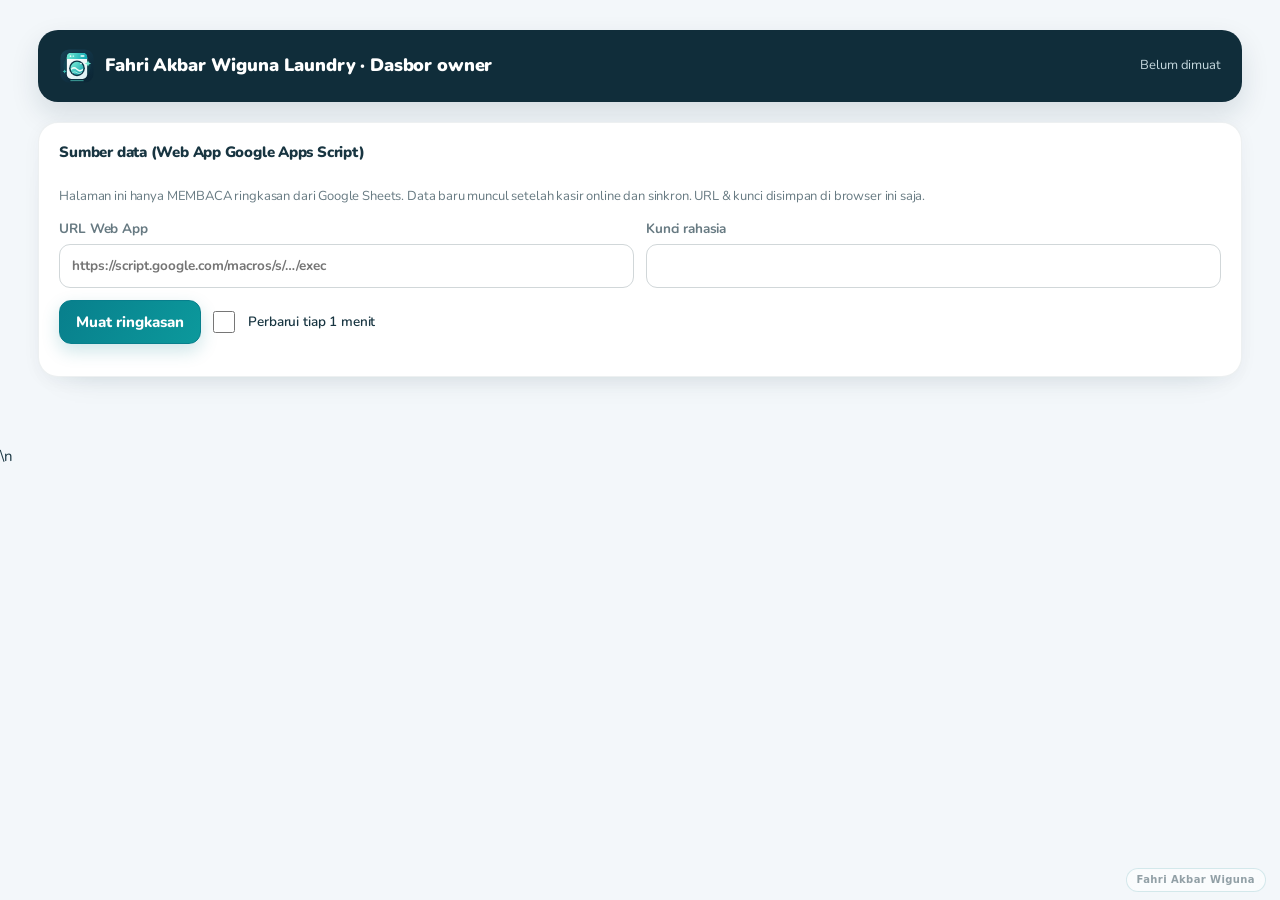
==== commit 41fac63a: "Remove template attribution from owner page" ====
--- a/owner.html
+++ b/owner.html
@@ -1,5 +1,4 @@
 <!doctype html>
-<!-- kredit-maliki: Template oleh Maliki Saputra (@malikisaputra) — https://malikisaputra.biz.id. Lisensi Nonkomersial Maliki Studio: wajib kredit, dilarang dijual (lihat LICENSE). -->
 <html lang="id" data-mode="terang">
 <head>
 <script src="tema.js"></script>
@@ -54,7 +53,6 @@
 </style>
 </head>
 <body>
-<header class="kredit-maliki kredit-atas">Template oleh <a href="https://malikisaputra.biz.id" target="_blank" rel="noopener">@malikisaputra</a></header>
 <main class="owner">
   <div class="owner-kepala">
     <div class="merek"><img src="ikon.svg" width="36" height="36" alt=""><span><span data-tema-nama>Laundry</span> · Dasbor owner</span></div>
@@ -81,9 +79,7 @@
     <div class="panel"><h3>Belum diambil</h3><div class="tabel-bungkus"><table class="tabel-owner" id="tabelBelum"></table></div></div>
   </section>
 </main>
-<p class="kredit-maliki kredit-bawah" style="margin-bottom:24px">Template oleh <a href="https://malikisaputra.biz.id" target="_blank" rel="noopener">@malikisaputra</a></p>
 <script>
-/* kredit-maliki: Template oleh Maliki Saputra (@malikisaputra) — https://malikisaputra.biz.id. */
 (function () {
   'use strict';
   var KUNCI_LS = 'Fahri31';
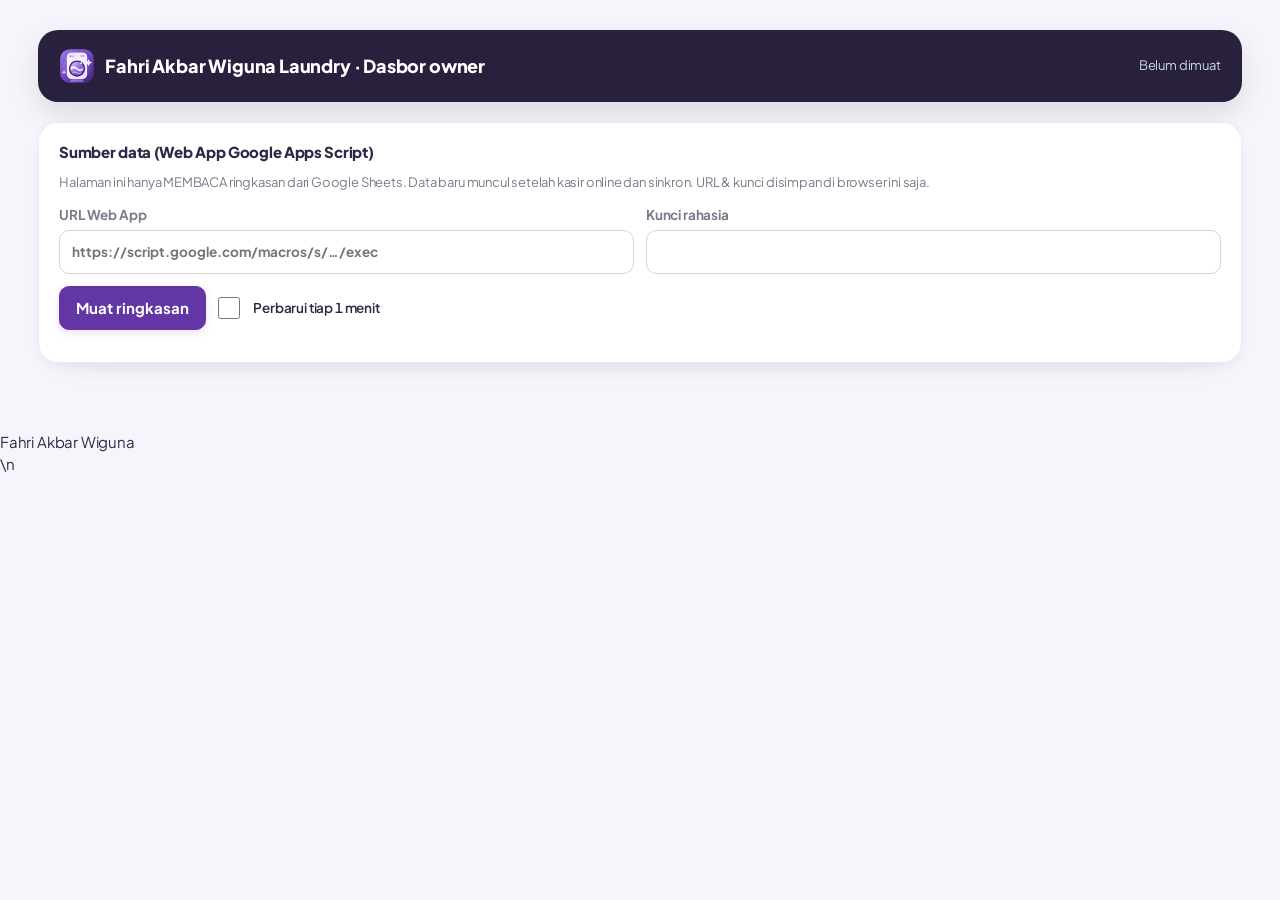
==== commit a323f31b: "design: align owner dashboard with shared visual tokens" ====
--- a/owner.html
+++ b/owner.html
@@ -14,11 +14,11 @@
 <meta name="viewport" content="width=device-width, initial-scale=1, viewport-fit=cover">
 <title>Fahri Akbar Wiguna Laundry | Dasbor Owner</title>
 <meta name="description" content="Dasbor owner Fahri Akbar Wiguna Laundry untuk memantau omzet, order, status cucian, dan piutang.">
-<meta name="theme-color" content="#102d3a">
+<meta name="theme-color" content="#7045bd">
 <link rel="icon" href="ikon.svg" type="image/svg+xml">
 <link rel="preconnect" href="https://fonts.googleapis.com">
 <link rel="preconnect" href="https://fonts.gstatic.com" crossorigin>
-<link id="fontTema" rel="stylesheet" href="https://fonts.googleapis.com/css2?family=Nunito:wght@400;500;600;700;800&display=swap">
+<link id="fontTema" rel="stylesheet" href="https://fonts.googleapis.com/css2?family=Plus+Jakarta+Sans:wght@400;500;600;700;800&display=swap">
 <link rel="stylesheet" href="style.css">
 <style>
   .owner{max-width:1120px;margin:0 auto;padding:22px 16px 40px}
--- a/tema.css
+++ b/tema.css
@@ -1,11 +1,11 @@
-/* TEMA BRAND — palet navy, teal, dan mint */
+/* Identitas visual Fahri Laundry. Satu sumber token untuk seluruh halaman. */
 :root {
-  --tema-utama: #087f8c;
-  --tema-aksen: #55d6be;
-  --tema-radius: 16px;
+  --tema-utama: #7045bd;
+  --tema-aksen: #b99bea;
+  --tema-radius: 14px;
   --tema-font: "Plus Jakarta Sans", system-ui, sans-serif;
-  --tema-latar: #f1f7f8;
+  --tema-latar: #f7f5fb;
   --tema-panel: #ffffff;
-  --tema-nav: #102d3a;
-  --tema-teks: #142f3a;
+  --tema-nav: #29203d;
+  --tema-teks: #302744;
 }
--- a/style.css
+++ b/style.css
@@ -1,4 +1,3 @@
-/* kredit-maliki: Template oleh Maliki Saputra (@malikisaputra) — https://malikisaputra.biz.id. Lisensi Nonkomersial Maliki Studio: wajib kredit, dilarang dijual (lihat LICENSE). */
 /* Kasir Laundry — tampilan "papan cucian bersih" (lihat DESIGN.md).
    Brand diatur di tema.css. Semua warna lain diturunkan lewat color-mix. Teks di atas --tema-utama & nav
    dihitung otomatis dari luminansi (hitungTeksBagian di app.js). */
@@ -58,8 +57,6 @@
 .teks-bahaya{color:var(--bahaya)} .teks-ok{color:var(--ok)}
 .sr{position:absolute;width:1px;height:1px;overflow:hidden;clip:rect(0 0 0 0);white-space:nowrap}
 :focus-visible{outline:2.5px solid var(--utama);outline-offset:2px}
-.kredit-maliki{text-align:center;font:12px/1.5 system-ui,sans-serif;opacity:.75;margin:0}
-.kredit-maliki a{color:inherit}
 .kredit-atas{padding:4px 16px;background:var(--nav);color:var(--nav-teks)}
 .kredit-bawah{margin:24px auto 100px;padding:0 16px}
 
@@ -349,102 +346,353 @@
 .tabel-bungkus,.it-qty{position:relative}
 .form h3,.form p{margin:0}
 
-/* Penyempurnaan visual brand Fahri Akbar Wiguna */
-:root { --bayang: 0 5px 18px rgba(16,45,58,.06), 0 16px 36px -24px rgba(8,127,140,.25); }
-.samping { box-shadow: 8px 0 28px rgba(16,45,58,.08); }
-.panel { border-radius: 18px; }
-.tombol.utama { box-shadow: 0 7px 16px rgba(8,127,140,.16); }
-.tombol.utama:hover { transform: translateY(-1px); }
-.kartu-layanan, .kartu-order { border-radius: 16px; }
-.watermark-fahri {
-  position: fixed; z-index: 20; right: 14px; bottom: 8px;
-  padding: 5px 10px; border: 1px solid color-mix(in srgb,var(--utama) 22%,transparent);
-  border-radius: 999px; background: color-mix(in srgb,var(--kartu) 82%,transparent);
-  color: var(--redup); font: 700 10px/1.2 system-ui,sans-serif;
-  letter-spacing: .04em; pointer-events: none; backdrop-filter: blur(8px);
-}
-@media(max-width:760px){ .watermark-fahri{bottom:68px;right:8px;font-size:9px} }
-
-
-/* ============================================================
-   FAHRI AKBAR WIGUNA LAUNDRY — Dashboard refresh
-   UI polish only. Existing IDs, forms, and app logic are intact.
-   ============================================================ */
+
+
+/* ---------- Fahri Laundry: design system refinement ---------- */
 :root {
-  --tema-utama: #087f8c;
-  --tema-aksen: #65dbc5;
-  --tema-radius: 18px;
-  --tema-font: "Plus Jakarta Sans", "Nunito", system-ui, sans-serif;
-  --tema-latar: #f3f7fa;
-  --tema-panel: #ffffff;
-  --tema-nav: #102d3a;
-  --tema-teks: #183541;
-}
-body { letter-spacing: -.01em; }
-.app { grid-template-columns: 248px minmax(0,1fr); background:var(--latar); }
+  --utama: var(--tema-utama, #7045bd);
+  --utama-tua: #542f94;
+  --utama-muda: color-mix(in srgb, var(--utama) 9%, var(--kartu));
+  --utama-teks: #57358d;
+  --aksen: var(--tema-aksen, #b99bea);
+  --aksen-muda: color-mix(in srgb, var(--aksen) 20%, var(--kartu));
+  --latar: var(--tema-latar, #f7f5fb);
+  --kartu: var(--tema-panel, #fff);
+  --teks: var(--tema-teks, #302744);
+  --nav: var(--tema-nav, #29203d);
+  --redup: color-mix(in srgb, var(--teks) 62%, var(--kartu));
+  --garis: color-mix(in srgb, var(--teks) 10%, var(--kartu));
+  --garis-kuat: color-mix(in srgb, var(--teks) 19%, var(--kartu));
+  --bayang: 0 3px 12px rgba(53, 37, 81, .045), 0 16px 30px -24px rgba(53, 37, 81, .2);
+  --bayang-tinggi: 0 14px 32px rgba(53, 37, 81, .12);
+  --font: var(--tema-font, "Plus Jakarta Sans"), system-ui, sans-serif;
+}
+body {
+  background: var(--latar);
+  letter-spacing: -.012em;
+}
+.app { grid-template-columns: 236px minmax(0, 1fr); }
 .samping {
-  width:248px; padding:24px 16px; gap:7px; align-items:stretch;
-  box-shadow: 10px 0 34px rgba(16,45,58,.09);
-  border-right:1px solid rgba(255,255,255,.07);
-}
-.samping .merek { flex-direction:row; justify-content:flex-start; gap:11px; padding:4px 10px 24px; margin-bottom:10px; }
-.samping .merek img { width:42px;height:42px;border-radius:14px;box-shadow:0 7px 18px rgba(0,0,0,.18); }
-.samping .merek span { font-size:15px;font-weight:900;line-height:1.25;max-width:145px; }
+  width: 236px;
+  padding: 22px 15px;
+  gap: 7px;
+  background: #fbf9ff;
+  color: #302744;
+  border-right: 1px solid #e9e2f3;
+  box-shadow: 4px 0 18px rgba(53,37,81,.035);
+}
+.samping .merek {
+  flex-direction: row;
+  justify-content: flex-start;
+  gap: 11px;
+  padding: 4px 9px 20px;
+  margin: 0 0 8px;
+  text-align: left;
+}
+.samping .merek img {
+  width: 44px;
+  height: 44px;
+  border-radius: 13px;
+  box-shadow: none;
+}
+.samping .merek span {
+  max-width: 145px;
+  color: #302744;
+  font-size: 14px;
+  line-height: 1.3;
+  letter-spacing: -.02em;
+}
 .samping .nav {
-  justify-content:flex-start; flex-direction:row; gap:13px; width:100%;
-  min-height:48px; padding:0 14px; border-radius:13px; font-size:14px;
-  color:var(--nav-redup); transition:background .2s,color .2s,transform .2s;
-}
-.samping .nav svg { width:19px;height:19px; }
-.samping .nav:hover { color:#fff;background:rgba(255,255,255,.08);transform:translateX(2px); }
-.samping .nav.aktif { color:#fff;background:linear-gradient(105deg,#087f8c,#0e9b9a);box-shadow:0 8px 20px rgba(8,127,140,.25); }
-.samping .sinkron-chip { margin:16px 5px 8px;justify-content:center; }
-.samping .pengguna { margin-top:auto;padding:14px 7px 4px;border-top:1px solid var(--nav-garis);gap:9px; }
-.samping #namaKasir { flex:1;min-width:0;font-size:13px;font-weight:800;overflow:hidden;text-overflow:ellipsis; }
-main { max-width:1600px;width:100%;margin:0 auto;padding:34px clamp(20px,3vw,48px) 60px; }
-.hal-kepala { align-items:center; margin-bottom:22px; gap:16px; }
-.hal-kepala h2 { font-size:clamp(24px,2vw,30px);font-weight:900;letter-spacing:-.04em;color:var(--teks); }
-.hal-kepala .redup { margin-top:6px;display:block; }
+  width: 100%;
+  min-height: 48px;
+  flex-direction: row;
+  justify-content: flex-start;
+  gap: 12px;
+  padding: 0 13px;
+  border-radius: 11px;
+  color: #6d6280;
+  font-size: 13px;
+}
+.samping .nav svg { width: 19px; height: 19px; color: #8063ad; }
+.samping .nav:hover { color: #56358b; background: #f0eafa; transform: none; }
+.samping .nav.aktif {
+  color: #fff;
+  background: #6336a5;
+  box-shadow: 0 4px 10px rgba(99,54,165,.16);
+}
+.samping .nav.aktif svg { color: #fff; }
+.samping .sinkron-chip {
+  margin: auto 4px 8px;
+  justify-content: center;
+  overflow-wrap: anywhere;
+}
+.samping .pengguna {
+  flex-direction: row;
+  justify-content: flex-start;
+  gap: 9px;
+  padding: 13px 4px 2px;
+  color: #45375b;
+  text-align: left;
+}
+.samping #namaKasir {
+  flex: 1;
+  min-width: 0;
+  overflow: hidden;
+  text-overflow: ellipsis;
+  white-space: nowrap;
+}
+main {
+  width: 100%;
+  max-width: 1600px;
+  margin: 0 auto;
+  padding: 30px clamp(18px, 2.7vw, 40px) 56px;
+}
+.hal-kepala { align-items: center; margin-bottom: 20px; }
+.hal-kepala h2 {
+  color: var(--teks);
+  font-size: clamp(23px, 2vw, 29px);
+  font-weight: 800;
+  letter-spacing: -.04em;
+}
 .panel {
-  border:1px solid rgba(24,53,65,.075); border-radius:19px;
-  box-shadow:0 4px 18px rgba(17,54,68,.045),0 18px 34px -28px rgba(17,54,68,.22);
-  padding:20px;
-}
-.panel h3 { font-size:15px;font-weight:850;letter-spacing:-.015em;margin-bottom:14px; }
-.order-grid { gap:20px; }
-.ringkas-order { border:1px solid rgba(8,127,140,.14); }
-.tombol { border-radius:12px;font-weight:800; }
-.tombol.utama { background:linear-gradient(120deg,#087f8c,#0c999c);border-color:#087f8c;box-shadow:0 7px 18px rgba(8,127,140,.2); }
-input:not([type=checkbox]):not([type=radio]),select,textarea { border-radius:11px; }
-.chip-baris { gap:9px;margin-bottom:17px; }
-.chip { border-radius:12px;min-height:42px;padding:0 15px;background:#fff;border-color:#e3ebef; }
-.chip.aktif { background:#087f8c;border-color:#087f8c;box-shadow:0 6px 15px rgba(8,127,140,.18); }
-.papan { gap:14px; }
-.kolom { background:rgba(229,239,242,.56);border:1px solid #e5edf0;border-radius:18px;padding:12px; }
-.kolom header { padding:5px 5px 13px; }
-.kartu-order { border:1px solid #e5edf0;border-left:4px solid var(--warna-s);border-radius:14px;box-shadow:0 4px 13px rgba(21,55,67,.05); }
-.kartu-order:hover { box-shadow:0 12px 25px rgba(21,55,67,.1); }
-.kartu-angka { gap:14px;margin-bottom:20px; }
-.angka { padding:19px;border:1px solid #e5edf0;border-radius:18px;box-shadow:0 4px 15px rgba(21,55,67,.045); }
-.angka small { font-size:12px;letter-spacing:.01em; }
-.angka b { font-size:clamp(20px,2vw,27px);font-weight:900;letter-spacing:-.045em; }
-.angka.sorot { background:linear-gradient(135deg,#087f8c,#0d9b9a);box-shadow:0 10px 22px rgba(8,127,140,.18); }
-.dua-kolom { gap:16px;margin-bottom:16px; }
-.grafik { min-height:175px; }
-.bawah { box-shadow:0 -8px 30px rgba(16,45,58,.1); }
-.watermark-fahri { opacity:.7; }
-@media(max-width:1100px) {
-  .app { grid-template-columns:220px minmax(0,1fr); }
-  .samping { width:220px; }
-  .papan { grid-template-columns:repeat(2,minmax(0,1fr)); }
-}
-@media(max-width:760px) {
-  .app { grid-template-columns:minmax(0,1fr); }
-  main { padding:22px 15px 104px; }
-  .samping { display:none; }
-  .hal-kepala { align-items:flex-start;flex-wrap:wrap; }
-  .hal-kepala .aksi { width:100%; }
-  .papan { grid-template-columns:minmax(0,1fr); }
-  .angka { padding:14px; }
-  .panel { padding:16px; }
-}
+  padding: 20px;
+  border: 1px solid #eee8f5;
+  border-radius: 16px;
+  background: var(--kartu);
+  box-shadow: var(--bayang);
+}
+.panel h3 { font-size: 15px; font-weight: 800; letter-spacing: -.02em; }
+.tombol { border-radius: 10px; font-weight: 700; }
+.tombol.utama {
+  color: #fff;
+  background: #6336a5;
+  border-color: #6336a5;
+  box-shadow: 0 3px 9px rgba(99,54,165,.14);
+}
+.tombol.utama:hover { background: #542f94; border-color: #542f94; }
+input:not([type=checkbox]):not([type=radio]), select, textarea { border-radius: 10px; }
+:focus-visible { outline: 2px solid #7045bd; outline-offset: 2px; }
+.chip-baris { gap: 8px; margin-bottom: 14px; }
+.chip { border-radius: 10px; border-color: #e8e1f1; background: #fff; }
+.chip.aktif { color: #fff; background: #6336a5; border-color: #6336a5; }
+.papan { gap: 12px; }
+.kolom {
+  padding: 10px;
+  border: 1px solid #e9e3f0;
+  border-radius: 14px;
+  background: #f3eff8;
+}
+.kolom header { padding: 4px 4px 10px; }
+.kartu-order {
+  border: 1px solid #e9e3f0;
+  border-left: 3px solid var(--warna-s);
+  border-radius: 11px;
+  box-shadow: 0 2px 7px rgba(53,37,81,.04);
+}
+.kartu-order:hover { transform: translateY(-1px); box-shadow: 0 7px 16px rgba(53,37,81,.08); }
+.maju { color: #56358b; background: #f0eafa; }
+.maju:hover { color: #fff; background: #6336a5; }
+.kartu-angka { gap: 12px; }
+.angka {
+  padding: 17px;
+  border: 1px solid #eee8f5;
+  border-radius: 15px;
+  box-shadow: var(--bayang);
+}
+.angka b { font-size: clamp(19px, 1.8vw, 25px); }
+.angka.sorot { background: #6336a5; border-color: #6336a5; }
+.kartu-layanan {
+  border-color: #ece6f3;
+  border-radius: 12px;
+  box-shadow: 0 2px 8px rgba(53,37,81,.035);
+}
+.kartu-layanan:hover { box-shadow: 0 6px 14px rgba(99,54,165,.1); }
+.thumb { background: #f0eafa; }
+.avatar { background: #e4d8f5; color: #49316e; }
+.input-transaksi {
+  border: 1px solid #e8def6;
+  background: #fcfaff;
+}
+.input-transaksi-heading, .input-transaksi-actions {
+  display: flex;
+  align-items: center;
+  justify-content: space-between;
+  gap: 12px;
+}
+.input-transaksi-heading { margin-bottom: 12px; }
+.input-transaksi-heading h3 { margin: 4px 0; }
+.input-transaksi-heading p { margin: 0; }
+.input-eyebrow { color: #7045bd; font-size: 10px; font-weight: 800; letter-spacing: .12em; }
+.input-spark {
+  display: grid;
+  place-items: center;
+  width: 40px;
+  height: 40px;
+  flex: none;
+  border-radius: 11px;
+  background: #f0eafa;
+  color: #6336a5;
+  font-size: 21px;
+}
+.input-transaksi textarea { min-height: 84px; }
+.input-transaksi-actions { margin-top: 12px; }
+.tombol-mode {
+  position: fixed;
+  z-index: 35;
+  top: 12px;
+  right: 16px;
+  display: inline-flex;
+  align-items: center;
+  justify-content: center;
+  gap: 7px;
+  min-height: 40px;
+  padding: 0 12px;
+  border: 1px solid #e7def2;
+  border-radius: 999px;
+  background: rgba(255,255,255,.96);
+  color: #56358b;
+  box-shadow: 0 2px 8px rgba(53,37,81,.08);
+  font: 700 12px/1 var(--font);
+  backdrop-filter: blur(8px);
+}
+.tombol-mode svg { width: 17px; height: 17px; }
+.tombol-mode .ikon-mode-terang { display: none; }
+[data-mode="gelap"] .tombol-mode .ikon-mode-gelap { display: none; }
+[data-mode="gelap"] .tombol-mode .ikon-mode-terang { display: block; }
+.masuk { background: var(--latar); }
+.masuk-merek {
+  background: #29203d;
+  color: #fff;
+}
+.masuk-merek .merek img { width: 52px; height: 52px; border-radius: 15px; }
+.masuk-slogan { max-width: 430px; font-size: clamp(20px, 2.2vw, 27px); }
+.masuk-kartu {
+  border: 1px solid #eee8f5;
+  border-radius: 18px;
+  box-shadow: 0 8px 28px rgba(53,37,81,.08);
+}
+.masuk-kartu h1 { letter-spacing: -.04em; }
+.pilih-kasir .aktif { background: #6336a5; border-color: #6336a5; }
+.pad button { border-radius: 11px; background: #faf8fd; border-color: #ece6f3; }
+.pad button:hover { border-color: #bda7dc; background: #f3eef9; }
+.bawah {
+  background: #fff;
+  border-top: 1px solid #e9e2f3;
+  box-shadow: 0 -4px 16px rgba(53,37,81,.06);
+}
+.bawah .nav { color: #6d6280; }
+.bawah .nav.aktif { color: #fff; background: #6336a5; }
+[data-mode="gelap"] {
+  --latar: #11101a;
+  --kartu: #1c1a28;
+  --teks: #f0edf6;
+  --nav: #171321;
+  --redup: #b8b0c7;
+  --garis: #332d40;
+  --garis-kuat: #4a4158;
+  --utama-muda: #30253f;
+  --aksen-muda: #30253f;
+  color-scheme: dark;
+}
+[data-mode="gelap"] body { background: #11101a; color: #f0edf6; }
+[data-mode="gelap"] .samping {
+  background: #171321;
+  border-color: #30283d;
+  color: #f0edf6;
+}
+[data-mode="gelap"] .samping .merek span { color: #f0edf6; }
+[data-mode="gelap"] .samping .nav { color: #b8b0c7; }
+[data-mode="gelap"] .samping .nav.aktif { color: #fff; background: #7045bd; }
+[data-mode="gelap"] .samping .nav.aktif svg { color: #fff; }
+[data-mode="gelap"] .samping .pengguna { color: #e7e0f0; }
+[data-mode="gelap"] .panel,
+[data-mode="gelap"] .angka:not(.sorot),
+[data-mode="gelap"] .kartu-order,
+[data-mode="gelap"] .kartu-layanan,
+[data-mode="gelap"] .pelanggan,
+[data-mode="gelap"] .masuk-kartu,
+[data-mode="gelap"] dialog {
+  background: #1c1a28;
+  border-color: #373044;
+  color: #f0edf6;
+}
+[data-mode="gelap"] .kolom { background: #191725; border-color: #373044; }
+[data-mode="gelap"] .tombol:not(.utama):not(.bahaya):not(.wa),
+[data-mode="gelap"] .chip:not(.aktif) {
+  background: #242131;
+  border-color: #40384f;
+  color: #eee8f7;
+}
+[data-mode="gelap"] input:not([type=checkbox]):not([type=radio]),
+[data-mode="gelap"] select,
+[data-mode="gelap"] textarea { background: #151320; border-color: #494057; color: #f0edf6; }
+[data-mode="gelap"] .redup, [data-mode="gelap"] label { color: #b8b0c7; }
+[data-mode="gelap"] .thumb { background: #30253f; }
+[data-mode="gelap"] .input-transaksi { background: #201a2d; border-color: #40334f; }
+[data-mode="gelap"] .input-spark { background: #30253f; color: #d8c4f4; }
+[data-mode="gelap"] .pad button { background: #242131; border-color: #40384f; color: #f0edf6; }
+[data-mode="gelap"] .bawah { background: #171321; border-color: #30283d; }
+[data-mode="gelap"] .tombol-mode { background: #242131; border-color: #40384f; color: #e5d6f8; }
+@media (max-width: 1100px) {
+  .app { grid-template-columns: 210px minmax(0,1fr); }
+  .samping { width: 210px; }
+  .papan { grid-template-columns: repeat(2,minmax(0,1fr)); }
+  .kartu-angka { grid-template-columns: repeat(3,minmax(0,1fr)); }
+}
+@media (max-width: 760px) {
+  .app { display: block; min-height: 100vh; }
+  .samping { display: none; }
+  main { padding: 20px 13px 112px; }
+  .hal-kepala { align-items: flex-start; padding-right: 76px; }
+  .hal-kepala .aksi { width: 100%; flex-wrap: wrap; }
+  .hal-kepala .aksi > * { min-width: 0; }
+  .papan { grid-template-columns: minmax(0,1fr); }
+  .kartu-angka { grid-template-columns: repeat(2,minmax(0,1fr)); }
+  .order-grid { grid-template-columns: minmax(0,1fr); }
+  .ringkas-order { position: static; }
+  .dua-kolom { grid-template-columns: minmax(0,1fr); }
+  .dua { grid-template-columns: minmax(0,1fr); }
+  .item-order li { grid-template-columns: 42px minmax(0,1fr) 90px 36px; }
+  .it-jml { grid-column: 2 / 4; text-align: left; }
+  .input-transaksi-actions { align-items: stretch; flex-direction: column; }
+  .input-transaksi-actions .tombol { width: 100%; }
+  .masuk { grid-template-columns: minmax(0,1fr); min-height: 100svh; }
+  .masuk-merek { min-height: 190px; padding: 24px 18px; gap: 13px; }
+  .masuk-ilus { grid-template-columns: repeat(6,minmax(0,1fr)); gap: 6px; }
+  .masuk-ilus .thumb { padding: 4px; }
+  .masuk-slogan { font-size: 18px; }
+  .masuk-form { padding: 18px 13px 28px; }
+  .masuk-kartu { max-width: 440px; padding: 22px 17px; }
+  .bawah {
+    position: fixed;
+    z-index: 30;
+    right: 0;
+    bottom: 0;
+    left: 0;
+    display: flex;
+    justify-content: space-around;
+    gap: 3px;
+    padding: 6px 8px max(6px, env(safe-area-inset-bottom));
+  }
+  .bawah .nav { flex: 1; min-width: 0; min-height: 54px; padding: 5px 2px; font-size: 10px; }
+  .bawah .nav svg { width: 20px; height: 20px; }
+  .tombol-mode { top: 8px; right: 9px; min-height: 38px; }
+  .panel { padding: 15px; }
+  .aksi { flex-wrap: wrap; }
+  .aksi > .tombol { flex: 1 1 auto; }
+  .cari { min-width: 0; width: 100%; }
+  .form.sebaris { grid-template-columns: 1fr 1fr; }
+  .tabel-bungkus { overflow-x: auto; -webkit-overflow-scrolling: touch; }
+  input:not([type=checkbox]):not([type=radio]), select, textarea { font-size: 16px; }
+  .watermark-fahri { display: none; }
+}
+@media (max-width: 390px) {
+  .bawah .nav { font-size: 9px; }
+  .kartu-angka { gap: 8px; }
+  .angka { padding: 12px; }
+  .angka b { font-size: 18px; }
+  .masuk-kartu { padding: 19px 14px; }
+}
+@media (prefers-reduced-motion: reduce) {
+  *, *::before, *::after { animation-duration: .01ms !important; animation-iteration-count: 1 !important; scroll-behavior: auto !important; }
+}
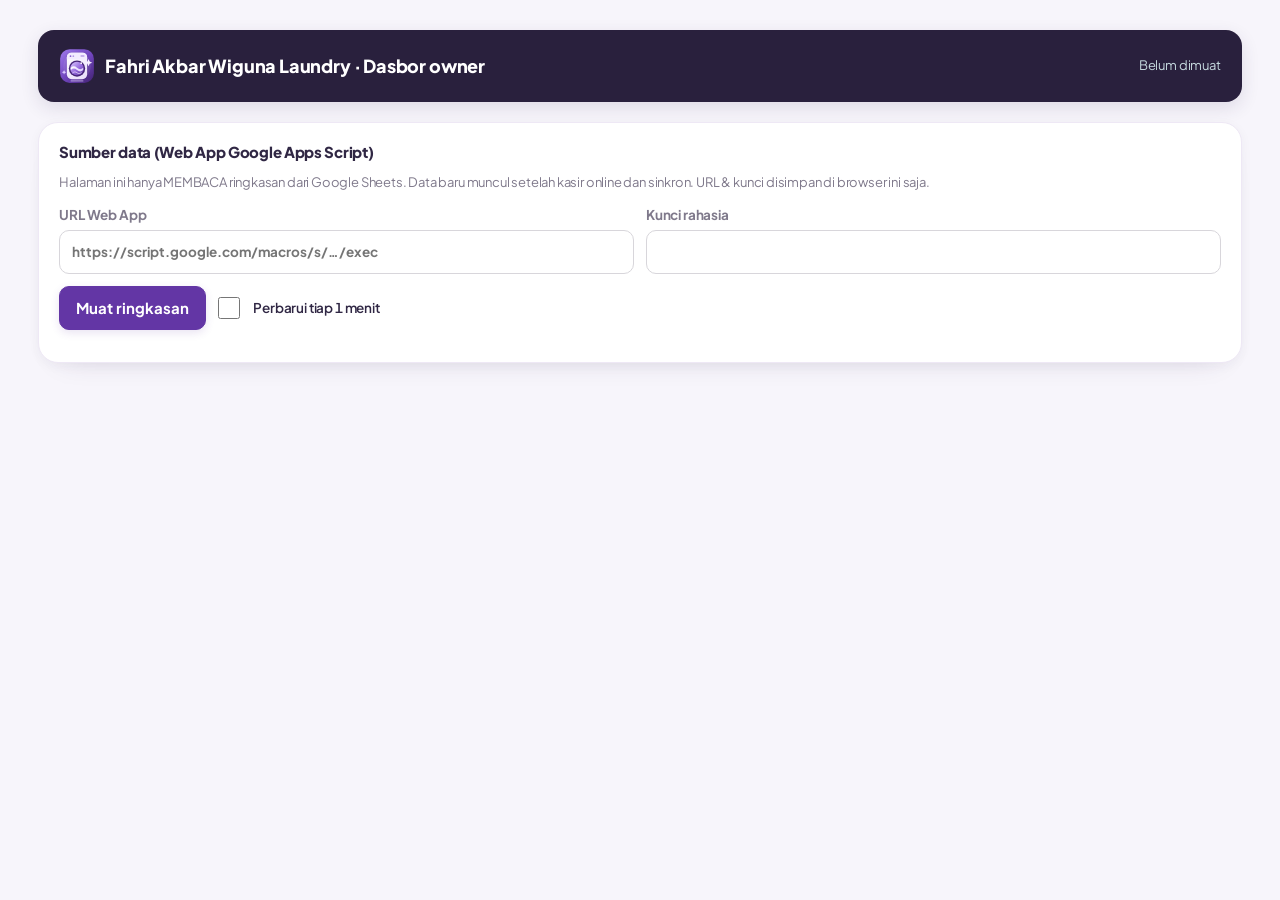
==== commit 3a1b5422: "design: align owner header and remove floating watermark" ====
--- a/owner.html
+++ b/owner.html
@@ -37,7 +37,7 @@
 
 /* Owner dashboard refresh */
 .owner { max-width:1280px;padding:30px clamp(16px,3vw,40px) 48px; }
-.owner-kepala { padding:18px 21px;background:var(--nav);color:#fff;border-radius:20px;box-shadow:0 12px 28px rgba(16,45,58,.13);margin-bottom:20px; }
+.owner-kepala { padding:18px 21px;background:#29203d;color:#fff;border-radius:16px;box-shadow:0 6px 18px rgba(53,37,81,.12);margin-bottom:20px; }
 .owner-kepala .merek span { color:#fff;font-weight:900; }
 .owner-kepala .redup { color:#c6d9df; }
 .owner .form { margin-bottom:20px; }
@@ -147,5 +147,5 @@
   } else if (simpanan.url) { muat(); if (simpanan.auto) timer = setInterval(muat, 60000); }
 })();
 </script>
-<div class="watermark-fahri" aria-label="Identitas pemilik">Fahri Akbar Wiguna</div>\n</body>
+</body>
 </html>
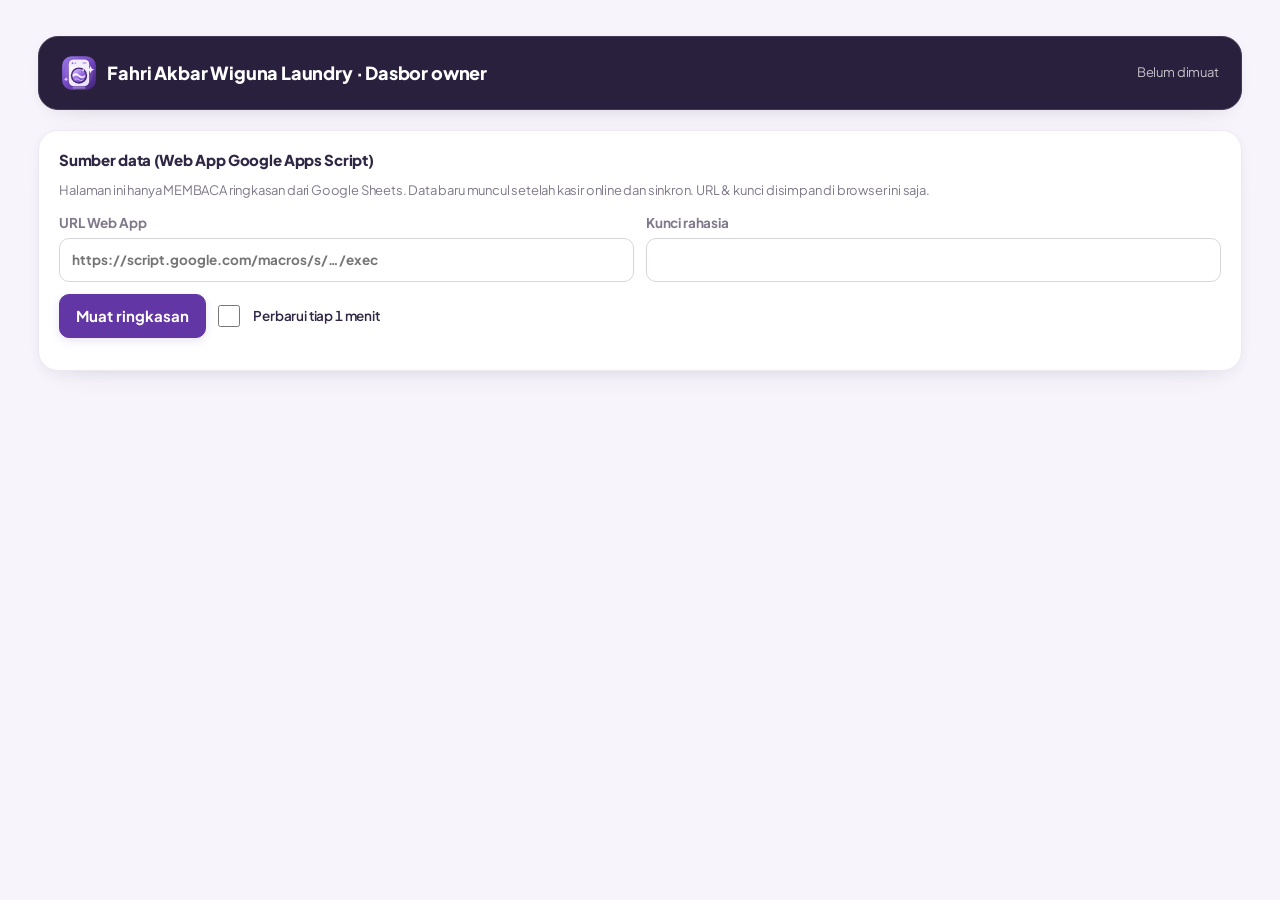
==== commit a7a6f62e: "Design: align owner dashboard with shared design system" ====
--- a/owner.html
+++ b/owner.html
@@ -35,20 +35,43 @@
   .tabel-owner td:last-child,.tabel-owner th:last-child{text-align:right}
   @media (max-width:760px){.status-st{grid-template-columns:repeat(3,1fr)}}
 
-/* Owner dashboard refresh */
-.owner { max-width:1280px;padding:30px clamp(16px,3vw,40px) 48px; }
-.owner-kepala { padding:18px 21px;background:#29203d;color:#fff;border-radius:16px;box-shadow:0 6px 18px rgba(53,37,81,.12);margin-bottom:20px; }
-.owner-kepala .merek span { color:#fff;font-weight:900; }
-.owner-kepala .redup { color:#c6d9df; }
+/* Owner dashboard: memakai token tema yang sama dengan kasir. */
+.owner { max-width:1280px; padding:clamp(18px,3vw,36px) clamp(14px,3vw,40px) 48px; }
+.owner-kepala {
+  padding:18px 22px; background:var(--nav); color:var(--nav-teks);
+  border:1px solid var(--nav-garis); border-radius:var(--r-besar);
+  box-shadow:var(--bayang); margin-bottom:20px;
+}
+.owner-kepala .merek span { color:var(--nav-teks); font-weight:800; }
+.owner-kepala .redup { color:var(--nav-redup); }
 .owner .form { margin-bottom:20px; }
-.owner #isi { display:grid;gap:18px; }
+.owner #isi { display:grid; gap:18px; }
 .owner #isi>.dua-kolom { margin:0; }
-.owner .status-st div { background:#f0f6f7;border:1px solid #e1ecef;border-radius:14px; }
-.owner .status-st b { color:#087f8c;font-size:28px; }
+.owner .status-st div {
+  background:var(--utama-muda); border:1px solid var(--garis);
+  border-radius:var(--r-kecil); min-width:0;
+}
+.owner .status-st b { color:var(--utama-teks); font-size:clamp(22px,2vw,28px); }
+.owner .status-st small { color:var(--redup); }
 .owner .tabel-owner th { padding:13px 12px; }
 .owner .tabel-owner td { padding:12px; }
-.owner .panel { border-radius:20px; }
-@media(max-width:760px) { .owner{padding:16px 12px 30px}.owner-kepala{padding:15px;border-radius:16px}.owner .status-st{grid-template-columns:repeat(2,1fr)} }
+.owner .panel { border-radius:var(--r-besar); }
+.owner .aksi { align-items:center; }
+.owner .aksi .tombol { white-space:normal; }
+.owner :focus-visible { outline-offset:3px; }
+@media(max-width:760px) {
+  .owner { padding:16px 12px 30px; }
+  .owner-kepala { padding:15px; }
+  .owner .status-st { grid-template-columns:repeat(2,minmax(0,1fr)); }
+  .owner .dua { grid-template-columns:1fr; }
+  .owner .tabel-bungkus { overflow-x:auto; }
+}
+@media(prefers-reduced-motion:reduce) {
+  .owner *, .owner *::before, .owner *::after {
+    animation-duration:.01ms!important; animation-iteration-count:1!important;
+    scroll-behavior:auto!important;
+  }
+}
 
 </style>
 </head>
